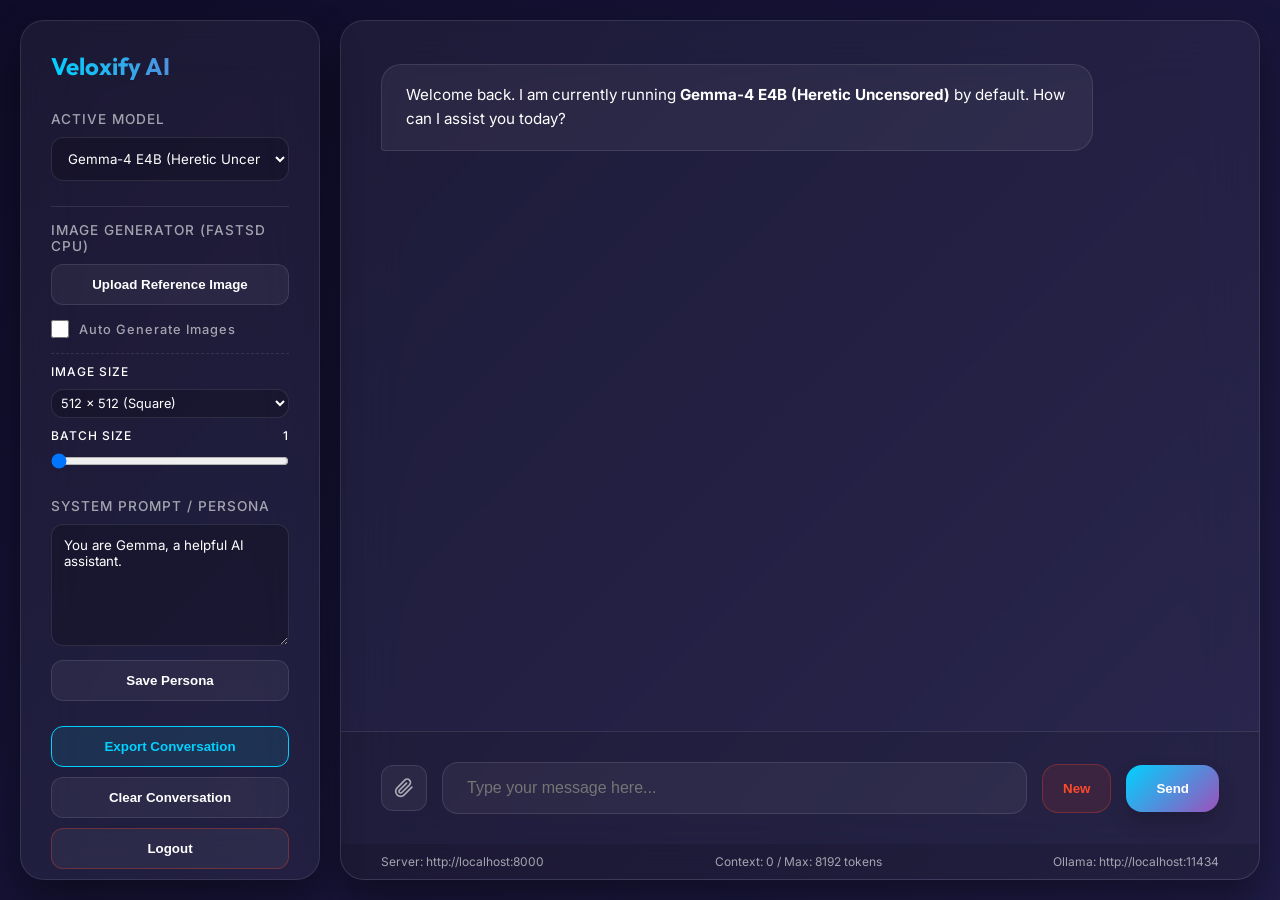
==== index.html @ 7e865e37 "feat(ui): set Gemma-4 Heretic as default model" ====
<!DOCTYPE html>
<html lang="en">

<head>
    <meta charset="UTF-8">
    <meta name="viewport" content="width=device-width, initial-scale=1.0">
    <title>Veloxify Local AI | Uncensored</title>
    <link rel="stylesheet" href="css/base.css">
    <link rel="stylesheet" href="css/components.css">
    <link rel="stylesheet" href="css/buttons.css">
    <link rel="stylesheet" href="css/utility.css">
    <link rel="stylesheet" href="css/mobile.css">
</head>

<body>

    <div class="app-wrapper">
        <!-- Sidebar Settings -->
        <aside class="sidebar">
            <h2>Veloxify AI</h2>

            <div class="setting-group">
                <label for="model-select">Active Model</label>
                <select id="model-select">
                    <option value="gemma-3-12b-it:latest">Gemma-3 12B (Heretic)</option>
                    <option value="google-gemma-4-e4b-it:latest">Gemma-4 E4B (Latest 2026)</option>
                    <option value="gemma-4-e4b-it-heretic:latest" selected>Gemma-4 E4B (Heretic Uncensored)</option>
                </select>
            </div>

            <div class="setting-group" style="padding-top: 15px; border-top: 1px solid var(--glass-border);">
                <label>Image Generator (FastSD CPU)</label>
                <div id="image-preview-container" style="display: none; margin-bottom: 10px; position: relative;">
                    <img id="image-preview" src=""
                        style="width: 100%; border-radius: 12px; border: 1px solid var(--accent-primary);">
                    <button id="remove-image-btn"
                        style="position: absolute; top: 5px; right: 5px; background: rgba(0,0,0,0.5); color: white; border: none; border-radius: 50%; width: 24px; height: 24px; cursor: pointer;">×</button>
                    <button id="upscale-ref-btn"
                        style="position: absolute; top: 5px; right: 35px; background: rgba(0,0,0,0.5); color: white; border: none; border-radius: 12px; padding: 2px 8px; cursor: pointer; font-size: 0.75rem;">✨
                        Upscale</button>
                </div>
                <input type="file" id="image-upload" accept="image/*" style="display: none;">
                <button id="upload-btn" class="secondary-btn" style="width: 100%;">Upload Reference Image</button>
                <div class="checkbox-group" style="margin-top: 15px; display: flex; align-items: center; gap: 10px;">
                    <input type="checkbox" id="auto-image-checkbox" style="width: 18px; height: 18px; cursor: pointer;">
                    <label for="auto-image-checkbox"
                        style="margin-bottom: 0; text-transform: none; font-size: 0.8rem; cursor: pointer;">Auto
                        Generate Images</label>
                </div>

                <div class="image-params"
                    style="margin-top: 15px; padding-top: 10px; border-top: 1px dashed var(--glass-border);">
                    <div class="setting-item" style="margin-bottom: 10px;">
                        <label for="image-size-select" style="font-size: 0.75rem; color: var(--text-secondary);">Image
                            Size</label>
                        <select id="image-size-select" style="width: 100%; font-size: 0.8rem; padding: 5px;">
                            <option value="512x512">512 x 512 (Square)</option>
                            <option value="768x512">768 x 512 (Landscape)</option>
                            <option value="512x768">512 x 768 (Portrait)</option>
                            <option value="256x256">256 x 256 (Square)</option>
                        </select>
                    </div>
                    <div class="setting-item">
                        <label for="batch-size-slider"
                            style="font-size: 0.75rem; color: var(--text-secondary); display: flex; justify-content: space-between;">
                            Batch Size <span id="batch-size-value">1</span>
                        </label>
                        <input type="range" id="batch-size-slider" min="1" max="50" value="1" step="1"
                            style="width: 100%;">
                    </div>
                </div>
            </div>

            <div class="setting-group">
                <label for="system-prompt">System Prompt / Persona</label>
                <textarea id="system-prompt" rows="6" placeholder="Define how the AI should behave...">You are Gemma, a helpful AI assistant.</textarea>
                <button id="save-persona-btn" class="secondary-btn" style="margin-top: 10px; width: 100%;">Save
                    Persona</button>
            </div>

            <div class="setting-group" style="margin-top: auto;">
                <button id="export-btn" class="accent-btn" style="width: 100%; margin-bottom: 10px;">Export
                    Conversation</button>
                <button id="clear-btn" class="secondary-btn" style="width: 100%; margin-bottom: 10px;">Clear Conversation</button>
                <button id="logout-btn" class="secondary-btn" style="width: 100%; border-color: rgba(255, 75, 43, 0.3);">Logout</button>
            </div>
        </aside>

        <!-- Main Chat Area -->
        <main class="chat-container">
            <div id="progress-container" class="progress-hidden">
                <div id="progress-bar"></div>
            </div>
            <div id="chat-window">
                <div class="message ai-message">
                    Welcome back. I am currently running <strong>Gemma-4 E4B (Heretic Uncensored)</strong> by default.
                    How can I assist you today?
                </div>
            </div>

            <div class="chat-input-area">
                <input type="file" id="chat-attachment" accept="image/*,text/*,.pdf,.md" style="display: none;">
                <button id="attach-btn" class="attach-btn" title="Attach file (Images, PDF, Text, MD)">
                    <svg width="20" height="20" viewBox="0 0 24 24" fill="none" stroke="currentColor" stroke-width="2" stroke-linecap="round" stroke-linejoin="round"><path d="M21.44 11.05l-9.19 9.19a6 6 0 0 1-8.49-8.49l9.19-9.19a4 4 0 0 1 5.66 5.66l-9.2 9.19a2 2 0 0 1-2.83-2.83l8.49-8.48"></path></svg>
                </button>
                <div id="attachment-preview" class="attachment-preview-hidden"></div>
                <input type="text" id="user-input" placeholder="Type your message here..." autocomplete="off">
                <button id="stop-btn">New</button>
                <button id="send-btn">Send</button>
            </div>

            <div class="status-bar">
                <span id="status-server">Server: http://localhost:8000</span>
                <span id="status-context">Context: <span id="current-context">0</span> / Max: <span id="max-context">0</span> tokens</span>
                <span id="status-ollama">Ollama: http://localhost:11434</span>
            </div>
        </main>
    </div>

    <!-- Refactored JS -->
    <script type="module" src="js/main.js"></script>
</body>

</html>
---- css/base.css ----
@import url('https://fonts.googleapis.com/css2?family=Inter:wght@300;400;500;600;700&family=Outfit:wght@400;600;700&display=swap');

:root {
    --bg-dark: #0f0c29;
    --bg-mid: #302b63;
    --bg-light: #24243e;
    --accent-primary: #00d2ff;
    --accent-secondary: #9d50bb;
    --accent-tertiary: #6e48aa;
    --text-main: #ffffff;
    --text-muted: rgba(255, 255, 255, 0.6);
    --glass-bg: rgba(255, 255, 255, 0.05);
    --glass-border: rgba(255, 255, 255, 0.1);
    --glass-hover: rgba(255, 255, 255, 0.12);
    --shadow-premium: 0 20px 40px rgba(0, 0, 0, 0.4);
    --transition: all 0.3s cubic-bezier(0.4, 0, 0.2, 1);
}

* {
    box-sizing: border-box;
    margin: 0;
    padding: 0;
}

body {
    font-family: 'Inter', sans-serif;
    background: linear-gradient(135deg, var(--bg-dark), var(--bg-mid), var(--bg-light));
    background-size: 400% 400%;
    animation: gradientBG 15s ease infinite;
    color: var(--text-main);
    height: 100vh;
    display: flex;
    overflow: hidden;
}

@keyframes gradientBG {
    0% { background-position: 0% 50%; }
    50% { background-position: 100% 50%; }
    100% { background-position: 0% 50%; }
}

.app-wrapper {
    display: flex;
    width: 100%;
    height: 100%;
    padding: 20px;
    gap: 20px;
}
---- css/components.css ----
/* Sidebar Components */
.sidebar {
    width: 300px;
    background: var(--glass-bg);
    backdrop-filter: blur(30px);
    border: 1px solid var(--glass-border);
    border-radius: 24px;
    display: flex;
    flex-direction: column;
    padding: 30px;
    box-shadow: var(--shadow-premium);
    transition: var(--transition);
    z-index: 100;
}

.sidebar h2 {
    font-family: 'Outfit', sans-serif;
    font-size: 1.5rem;
    margin-bottom: 30px;
    background: linear-gradient(to right, var(--accent-primary), var(--accent-secondary));
    -webkit-background-clip: text;
    background-clip: text;
    -webkit-text-fill-color: transparent;
}

.setting-group { margin-bottom: 25px; }

.setting-group label {
    display: block;
    font-size: 0.85rem;
    font-weight: 500;
    margin-bottom: 10px;
    color: var(--text-muted);
    text-transform: uppercase;
    letter-spacing: 1px;
}

select, textarea {
    width: 100%;
    background: rgba(0, 0, 0, 0.2);
    border: 1px solid var(--glass-border);
    border-radius: 12px;
    padding: 12px;
    color: white;
    font-family: inherit;
    outline: none;
    transition: var(--transition);
}

select:focus, textarea:focus {
    border-color: var(--accent-primary);
    box-shadow: 0 0 15px rgba(0, 210, 255, 0.2);
}

/* Chat Main Area */
.chat-container {
    flex: 1;
    background: var(--glass-bg);
    backdrop-filter: blur(30px);
    border: 1px solid var(--glass-border);
    border-radius: 24px;
    display: flex;
    flex-direction: column;
    overflow: hidden;
    box-shadow: var(--shadow-premium);
}

#chat-window {
    flex: 1;
    overflow-y: auto;
    padding: 40px;
    display: flex;
    flex-direction: column;
    gap: 25px;
    scroll-behavior: smooth;
}

.message {
    max-width: 85%;
    padding: 18px 24px;
    border-radius: 20px;
    line-height: 1.6;
    font-size: 0.95rem;
    animation: slideUp 0.4s ease-out;
    position: relative;
}

@keyframes slideUp {
    from { opacity: 0; transform: translateY(20px); }
    to { opacity: 1; transform: translateY(0); }
}

.user-message {
    align-self: flex-end;
    background: linear-gradient(135deg, var(--accent-primary), #0081ff);
    color: #0f0c29;
    font-weight: 500;
    border-bottom-right-radius: 4px;
    box-shadow: 0 10px 20px rgba(0, 210, 255, 0.15);
}

.ai-message {
    align-self: flex-start;
    background: var(--glass-bg);
    border: 1px solid var(--glass-border);
    border-bottom-left-radius: 4px;
}

.message pre {
    background: rgba(0, 0, 0, 0.4);
    padding: 15px;
    border-radius: 12px;
    margin: 10px 0;
    overflow-x: auto;
    border: 1px solid var(--glass-border);
}

.message code {
    font-family: 'Consolas', 'Monaco', monospace;
    font-size: 0.85rem;
    color: var(--accent-primary);
}

.message-text + .message-attachment {
    margin-top: 12px;
}

.message-attachment {
    width: fit-content;
    max-width: 100%;
}

.message-attachment-image img {
    display: block;
    max-width: min(320px, 100%);
    max-height: 280px;
    border-radius: 14px;
    border: 1px solid rgba(255, 255, 255, 0.2);
    object-fit: cover;
    cursor: zoom-in;
}

.message-attachment-file {
    padding: 10px 14px;
    border-radius: 12px;
    background: rgba(255, 255, 255, 0.12);
    border: 1px solid rgba(255, 255, 255, 0.18);
    font-size: 0.85rem;
}

.chat-input-area {
    padding: 30px 40px;
    background: rgba(0, 0, 0, 0.1);
    display: flex;
    gap: 15px;
    align-items: center;
    border-top: 1px solid var(--glass-border);
    position: relative;
}

.attach-btn {
    background: rgba(255, 255, 255, 0.05);
    border: 1px solid var(--glass-border);
    border-radius: 12px;
    padding: 12px;
    color: var(--text-muted);
    cursor: pointer;
    display: flex;
    align-items: center;
    justify-content: center;
    transition: var(--transition);
}

.attach-btn:hover {
    background: rgba(255, 255, 255, 0.1);
    color: var(--accent-primary);
    border-color: var(--accent-primary);
}

#attachment-preview {
    position: absolute;
    bottom: 100%;
    left: 40px;
    padding: 10px;
    background: var(--glass-bg);
    backdrop-filter: blur(10px);
    border: 1px solid var(--glass-border);
    border-bottom: none;
    border-radius: 12px 12px 0 0;
    display: flex;
    align-items: center;
    gap: 10px;
    transition: var(--transition);
}

.attachment-preview-hidden {
    opacity: 0;
    pointer-events: none;
    transform: translateY(10px);
}

#attachment-preview img {
    height: 40px;
    border-radius: 4px;
}

.file-chip {
    background: rgba(255,255,255,0.1);
    padding: 4px 10px;
    border-radius: 8px;
    font-size: 0.8rem;
    display: flex;
    align-items: center;
    gap: 5px;
}

.file-chip .remove {
    cursor: pointer;
    color: #ff4b2b;
}

input[type="text"] {
    flex: 1;
    background: rgba(255, 255, 255, 0.05);
    border: 1px solid var(--glass-border);
    border-radius: 16px;
    padding: 16px 24px;
    color: white;
    font-size: 1rem;
    outline: none;
    transition: var(--transition);
}

input[type="text"]:focus {
    background: rgba(255, 255, 255, 0.08);
    border-color: var(--accent-primary);
}

/* Image Generation Components */
.image-grid {
    display: grid;
    grid-template-columns: repeat(auto-fill, minmax(200px, 1fr));
    gap: 15px;
    margin-top: 15px;
    width: 100%;
}

.image-container {
    position: relative;
    border-radius: 12px;
    overflow: hidden;
    transition: transform 0.3s cubic-bezier(0.4, 0, 0.2, 1);
    box-shadow: 0 4px 15px rgba(0, 0, 0, 0.3);
    aspect-ratio: 1 / 1;
}

.image-container:hover {
    transform: scale(1.02);
    box-shadow: 0 8px 25px rgba(0, 0, 0, 0.4);
}

.image-container img {
    width: 100%;
    height: 100%;
    object-fit: cover;
    display: block;
    cursor: zoom-in;
}

.upscale-btn {
    position: absolute;
    bottom: 12px;
    right: 12px;
    background: rgba(255, 255, 255, 0.15);
    backdrop-filter: blur(12px) saturate(180%);
    -webkit-backdrop-filter: blur(12px) saturate(180%);
    border: 1px solid rgba(255, 255, 255, 0.2);
    border-radius: 8px;
    color: white;
    padding: 6px 12px;
    font-size: 11px;
    font-weight: 600;
    cursor: pointer;
    display: flex;
    align-items: center;
    gap: 6px;
    transition: all 0.2s ease;
    text-shadow: 0 1px 4px rgba(0,0,0,0.5);
    z-index: 5;
}

.upscale-btn:hover {
    background: var(--accent-primary);
    border-color: var(--accent-primary);
    transform: translateY(-2px);
    box-shadow: 0 5px 15px rgba(0, 210, 255, 0.4);
}

.upscale-btn:active {
    transform: translateY(0);
}

.upscale-btn:disabled {
    opacity: 0.7;
    cursor: not-allowed;
    background: rgba(100, 100, 100, 0.5);
}

.image-msg {
    max-width: 95% !important;
    background: rgba(255, 255, 255, 0.03) !important;
    border: 1px solid var(--glass-border) !important;
}
---- css/buttons.css ----
/* Buttons and Interactive Elements */
#send-btn {
    background: linear-gradient(135deg, var(--accent-primary), var(--accent-secondary));
    border: none;
    padding: 16px 30px;
    border-radius: 16px;
    color: white;
    font-weight: 700;
    cursor: pointer;
    transition: var(--transition);
    box-shadow: 0 10px 20px rgba(0, 0, 0, 0.2);
}

#send-btn:hover {
    transform: translateY(-2px);
    box-shadow: 0 15px 30px rgba(0, 210, 255, 0.3);
}

#stop-btn {
    background: rgba(255, 75, 43, 0.1);
    border: 1px solid rgba(255, 75, 43, 0.3);
    padding: 16px 20px;
    border-radius: 16px;
    color: #ff4b2b;
    font-weight: 600;
    cursor: pointer;
    transition: var(--transition);
}

#stop-btn:not(:disabled):hover {
    background: rgba(255, 75, 43, 0.2);
    border-color: #ff4b2b;
    box-shadow: 0 0 20px rgba(255, 75, 43, 0.2);
    transform: translateY(-2px);
}

.secondary-btn {
    padding: 12px;
    border-radius: 12px;
    border: 1px solid var(--glass-border);
    background: rgba(255, 255, 255, 0.05);
    color: white;
    cursor: pointer;
    font-weight: 600;
    transition: var(--transition);
}

.secondary-btn:hover {
    background: var(--glass-hover);
    border-color: var(--accent-primary);
    box-shadow: 0 5px 15px rgba(0, 210, 255, 0.1);
}

.accent-btn {
    padding: 12px;
    border-radius: 12px;
    border: 1px solid var(--accent-primary);
    background: rgba(0, 210, 255, 0.1);
    color: var(--accent-primary);
    cursor: pointer;
    font-weight: 600;
    transition: var(--transition);
}

.accent-btn:hover {
    background: var(--accent-primary);
    color: var(--bg-dark);
    box-shadow: 0 5px 15px rgba(0, 210, 255, 0.3);
}

button:disabled {
    opacity: 0.5;
    cursor: not-allowed;
    filter: grayscale(0.5);
    background: rgba(255, 255, 255, 0.05);
    border-color: var(--glass-border);
    color: var(--text-muted);
    transform: none !important;
    box-shadow: none !important;
}
---- css/utility.css ----
/* Utility Components: Scrollbar, Progress, Status, Form elements */
.status-bar {
    font-size: 0.75rem;
    color: var(--text-muted);
    padding: 10px 40px;
    display: flex;
    justify-content: space-between;
    background: rgba(0, 0, 0, 0.2);
}

/* Custom Scrollbar */
::-webkit-scrollbar { width: 8px; }
::-webkit-scrollbar-track { background: transparent; }
::-webkit-scrollbar-thumb { 
    background: var(--glass-border); 
    border-radius: 10px; 
    border: 2px solid transparent;
    background-clip: content-box;
}
::-webkit-scrollbar-thumb:hover { background-color: var(--accent-primary); }

/* Progress Bar */
#progress-container {
    width: 100%;
    height: 3px;
    background: rgba(255, 255, 255, 0.05);
    position: relative;
    overflow: hidden;
    transition: opacity 0.3s ease;
    z-index: 10;
}

#progress-bar {
    width: 30%;
    height: 100%;
    background: linear-gradient(to right, var(--accent-primary), var(--accent-secondary));
    position: absolute;
    left: -30%;
    animation: indeterminateProgress 1.5s infinite linear;
    box-shadow: 0 0 10px var(--accent-primary);
}

.progress-hidden {
    opacity: 0;
    pointer-events: none;
}

@keyframes indeterminateProgress {
    0% { left: -30%; width: 30%; }
    50% { width: 50%; }
    100% { left: 100%; width: 30%; }
}

#auto-image-checkbox {
    accent-color: var(--accent-primary);
}
---- css/mobile.css ----
/* Mobile Responsive Design */

/* Mobile Toggle Button (Hidden on Desktop) */
#mobile-toggle {
    display: none;
    position: fixed;
    top: 15px;
    left: 15px;
    width: 45px;
    height: 45px;
    background: var(--glass-bg);
    backdrop-filter: blur(20px);
    border: 1px solid var(--glass-border);
    border-radius: 12px;
    color: var(--accent-primary);
    font-size: 1.5rem;
    align-items: center;
    justify-content: center;
    cursor: pointer;
    z-index: 1000;
    box-shadow: 0 5px 15px rgba(0,0,0,0.3);
    transition: var(--transition);
}

#mobile-toggle:hover {
    background: var(--glass-hover);
    transform: scale(1.05);
}

/* Sidebar Backdrop (for mobile) */
#sidebar-backdrop {
    display: none;
    position: fixed;
    inset: 0;
    background: rgba(0,0,0,0.5);
    backdrop-filter: blur(4px);
    z-index: 90;
    opacity: 0;
    transition: opacity 0.3s ease;
    pointer-events: none;
}

#sidebar-backdrop.active {
    display: block;
    opacity: 1;
    pointer-events: auto;
}

@media screen and (max-width: 768px) {
    #mobile-toggle {
        display: flex;
    }

    .app-wrapper {
        padding: 10px;
        flex-direction: column;
        gap: 10px;
    }

    .sidebar {
        position: fixed;
        left: -100%;
        top: 0;
        bottom: 0;
        width: 320px;
        max-width: 85%;
        height: 100vh;
        border-radius: 0 24px 24px 0;
        z-index: 100;
        background: rgba(15, 12, 41, 0.95);
        backdrop-filter: blur(50px);
        visibility: hidden;
        transition: left 0.3s ease, visibility 0.3s ease;
    }

    .sidebar.active {
        left: 0;
        visibility: visible;
        box-shadow: 10px 0 50px rgba(0,0,0,0.5);
    }

    .chat-container {
        border-radius: 20px;
        margin-top: 75px; /* Space for the toggle button */
    }

    #chat-window {
        padding: 20px;
        gap: 15px;
    }

    .message {
        max-width: 92%;
        padding: 14px 18px;
        font-size: 0.9rem;
    }

    .chat-input-area {
        padding: 15px;
        gap: 10px;
        flex-wrap: wrap;
    }

    input[type="text"] {
        padding: 12px 18px;
        font-size: 0.9rem;
        flex-basis: 100%; /* Force input to top on small phones if needed, or keep it */
    }

    #send-btn, #stop-btn {
        flex: 1;
        padding: 12px;
        font-size: 0.9rem;
    }

    .status-bar {
        padding: 15px 10px 25px 10px; /* Extra bottom padding for mobile browser UI */
        flex-direction: column;
        gap: 0;
        align-items: center;
        font-size: 0.9rem;
        background: rgba(0, 0, 0, 0.4); /* Darker background for better contrast */
        border-top: 1px solid var(--glass-border);
    }

    #status-server,
    #status-ollama {
        display: none !important; /* Hide URLs on mobile */
    }

    #status-context {
        display: block !important;
        font-weight: 600;
        font-size: 1.1rem; /* Prominent context window size */
        letter-spacing: 0.5px;
    }
}

@media screen and (max-width: 480px) {
    .sidebar {
        width: 100%;
        border-radius: 0;
    }
}
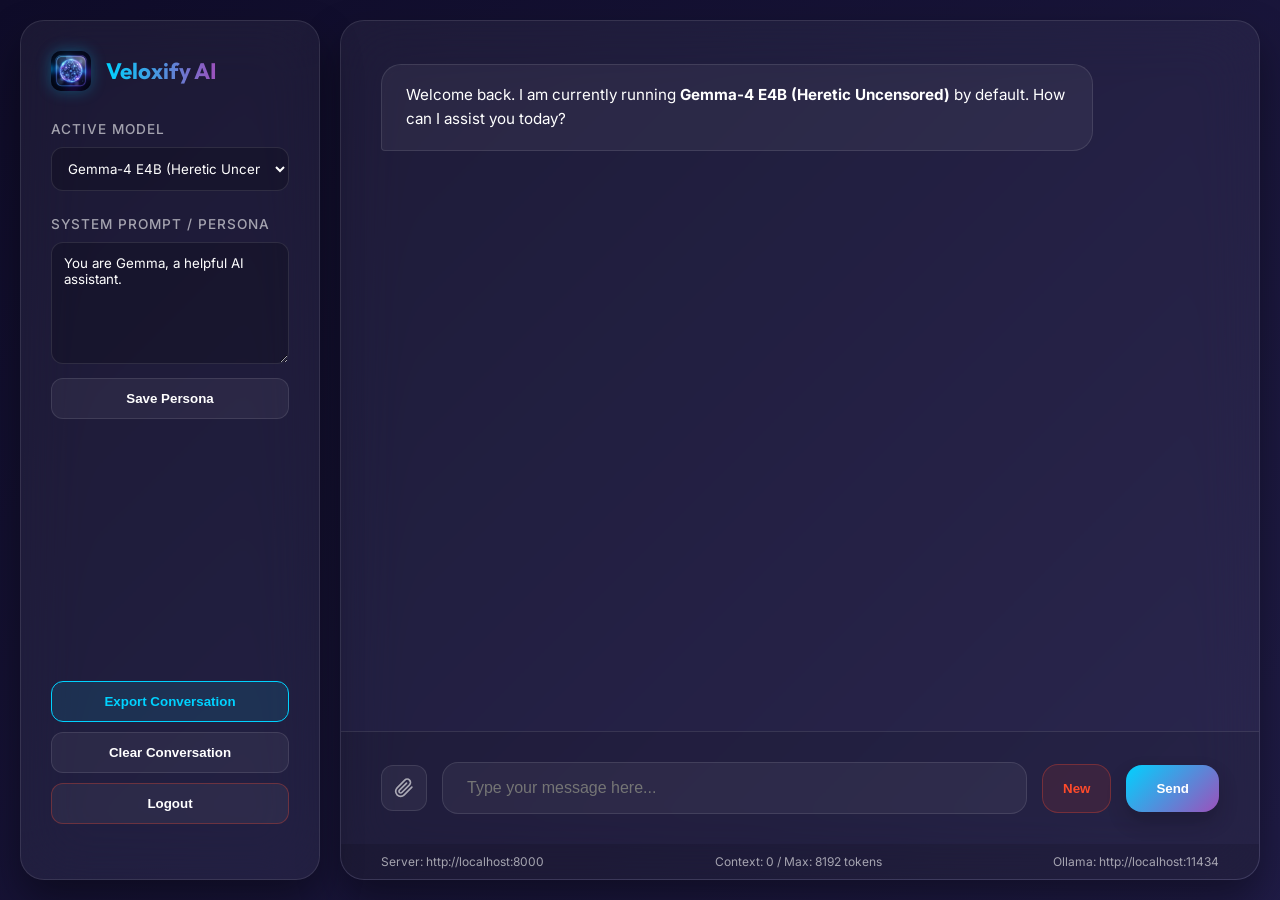
==== commit fadc1ad4: "Cleanup: Simplified project to Heretic Gemma-4 only, removed FastSD CPU, updated branding icons and " ====
--- a/index.html
+++ b/index.html
@@ -10,6 +10,7 @@
     <link rel="stylesheet" href="css/buttons.css">
     <link rel="stylesheet" href="css/utility.css">
     <link rel="stylesheet" href="css/mobile.css">
+    <link rel="icon" type="image/png" href="local_ai_icon.png">
 </head>
 
 <body>
@@ -17,59 +18,19 @@
     <div class="app-wrapper">
         <!-- Sidebar Settings -->
         <aside class="sidebar">
-            <h2>Veloxify AI</h2>
+            <div class="sidebar-header">
+                <img src="local_ai_icon.png" alt="Logo" class="app-logo">
+                <h2>Veloxify AI</h2>
+            </div>
 
             <div class="setting-group">
                 <label for="model-select">Active Model</label>
                 <select id="model-select">
-                    <option value="gemma-3-12b-it:latest">Gemma-3 12B (Heretic)</option>
-                    <option value="google-gemma-4-e4b-it:latest">Gemma-4 E4B (Latest 2026)</option>
                     <option value="gemma-4-e4b-it-heretic:latest" selected>Gemma-4 E4B (Heretic Uncensored)</option>
                 </select>
             </div>
 
-            <div class="setting-group" style="padding-top: 15px; border-top: 1px solid var(--glass-border);">
-                <label>Image Generator (FastSD CPU)</label>
-                <div id="image-preview-container" style="display: none; margin-bottom: 10px; position: relative;">
-                    <img id="image-preview" src=""
-                        style="width: 100%; border-radius: 12px; border: 1px solid var(--accent-primary);">
-                    <button id="remove-image-btn"
-                        style="position: absolute; top: 5px; right: 5px; background: rgba(0,0,0,0.5); color: white; border: none; border-radius: 50%; width: 24px; height: 24px; cursor: pointer;">×</button>
-                    <button id="upscale-ref-btn"
-                        style="position: absolute; top: 5px; right: 35px; background: rgba(0,0,0,0.5); color: white; border: none; border-radius: 12px; padding: 2px 8px; cursor: pointer; font-size: 0.75rem;">✨
-                        Upscale</button>
-                </div>
-                <input type="file" id="image-upload" accept="image/*" style="display: none;">
-                <button id="upload-btn" class="secondary-btn" style="width: 100%;">Upload Reference Image</button>
-                <div class="checkbox-group" style="margin-top: 15px; display: flex; align-items: center; gap: 10px;">
-                    <input type="checkbox" id="auto-image-checkbox" style="width: 18px; height: 18px; cursor: pointer;">
-                    <label for="auto-image-checkbox"
-                        style="margin-bottom: 0; text-transform: none; font-size: 0.8rem; cursor: pointer;">Auto
-                        Generate Images</label>
-                </div>
 
-                <div class="image-params"
-                    style="margin-top: 15px; padding-top: 10px; border-top: 1px dashed var(--glass-border);">
-                    <div class="setting-item" style="margin-bottom: 10px;">
-                        <label for="image-size-select" style="font-size: 0.75rem; color: var(--text-secondary);">Image
-                            Size</label>
-                        <select id="image-size-select" style="width: 100%; font-size: 0.8rem; padding: 5px;">
-                            <option value="512x512">512 x 512 (Square)</option>
-                            <option value="768x512">768 x 512 (Landscape)</option>
-                            <option value="512x768">512 x 768 (Portrait)</option>
-                            <option value="256x256">256 x 256 (Square)</option>
-                        </select>
-                    </div>
-                    <div class="setting-item">
-                        <label for="batch-size-slider"
-                            style="font-size: 0.75rem; color: var(--text-secondary); display: flex; justify-content: space-between;">
-                            Batch Size <span id="batch-size-value">1</span>
-                        </label>
-                        <input type="range" id="batch-size-slider" min="1" max="50" value="1" step="1"
-                            style="width: 100%;">
-                    </div>
-                </div>
-            </div>
 
             <div class="setting-group">
                 <label for="system-prompt">System Prompt / Persona</label>
--- a/css/components.css
+++ b/css/components.css
@@ -13,14 +13,44 @@
     z-index: 100;
 }
 
+.sidebar-header {
+    display: flex;
+    align-items: center;
+    gap: 15px;
+    margin-bottom: 30px;
+}
+
+.app-logo {
+    width: 40px;
+    height: 40px;
+    border-radius: 10px;
+    box-shadow: 0 0 15px rgba(0, 210, 255, 0.3);
+}
+
 .sidebar h2 {
     font-family: 'Outfit', sans-serif;
-    font-size: 1.5rem;
-    margin-bottom: 30px;
+    font-size: 1.4rem;
+    margin-bottom: 0;
     background: linear-gradient(to right, var(--accent-primary), var(--accent-secondary));
     -webkit-background-clip: text;
     background-clip: text;
     -webkit-text-fill-color: transparent;
+}
+
+.login-logo {
+    width: 100px;
+    height: 100px;
+    margin: 0 auto 20px;
+    display: block;
+    border-radius: 20px;
+    box-shadow: 0 0 30px rgba(0, 210, 255, 0.4);
+    animation: pulse 2s infinite ease-in-out;
+}
+
+@keyframes pulse {
+    0% { transform: scale(1); box-shadow: 0 0 30px rgba(0, 210, 255, 0.4); }
+    50% { transform: scale(1.05); box-shadow: 0 0 50px rgba(0, 210, 255, 0.6); }
+    100% { transform: scale(1); box-shadow: 0 0 30px rgba(0, 210, 255, 0.4); }
 }
 
 .setting-group { margin-bottom: 25px; }
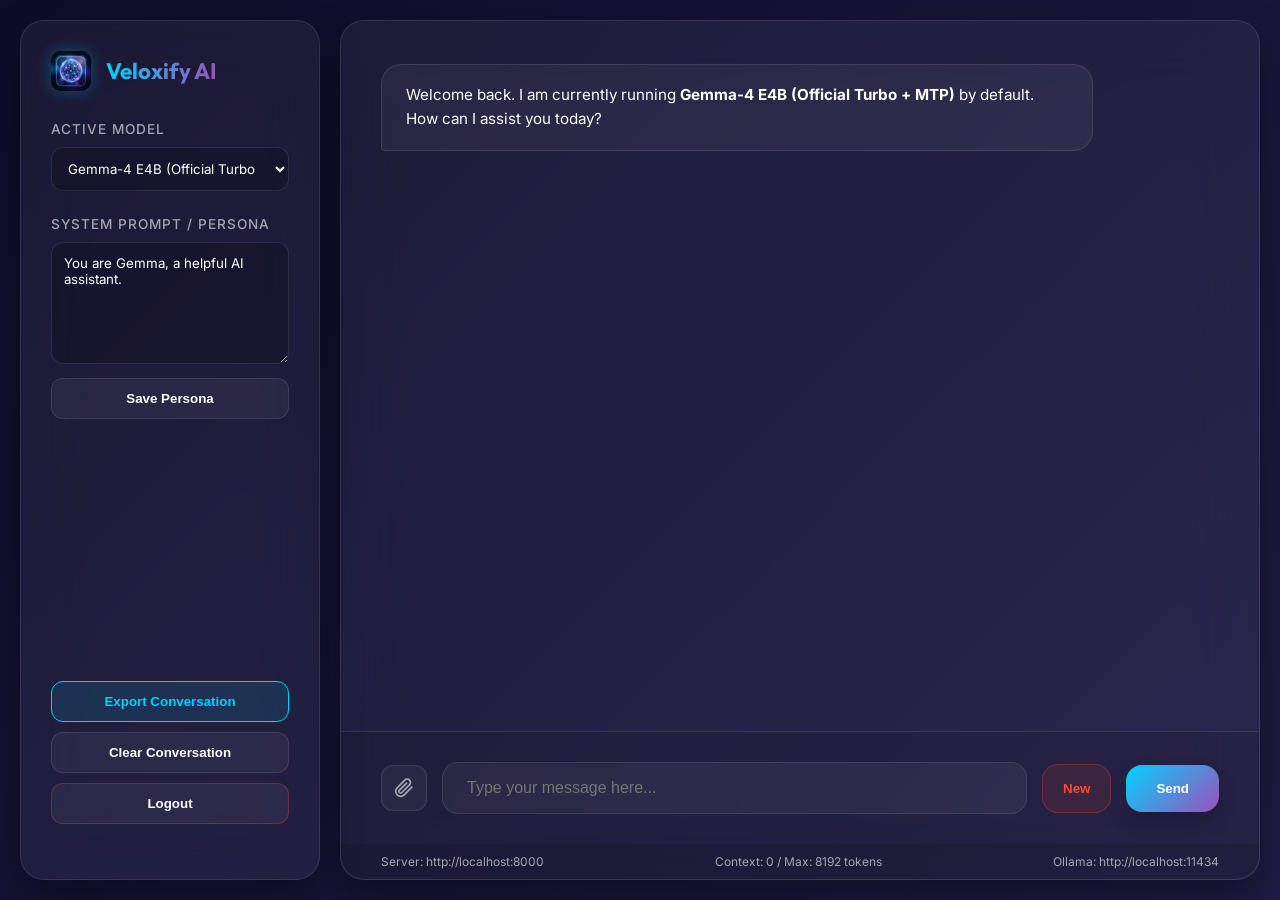
==== commit df7e2bc5: "Fix multi-turn vision dialogue KV cache reuse and Flash Attention stability" ====
--- a/index.html
+++ b/index.html
@@ -26,7 +26,9 @@
             <div class="setting-group">
                 <label for="model-select">Active Model</label>
                 <select id="model-select">
-                    <option value="gemma-4-e4b-it-heretic:latest" selected>Gemma-4 E4B (Heretic Uncensored)</option>
+                    <option value="gemma-4-e4b-it:latest" selected>Gemma-4 E4B (Official Turbo + Vision)</option>
+                    <option value="llama-3.2-3b-instruct-uncensored:latest">Llama-3.2 3B (Fast Uncensored Direct)</option>
+                    <option value="deepseek-r1-distill-qwen-7b-uncensored:latest">DeepSeek-R1 7B (Deep Uncensored Thinking)</option>
                 </select>
             </div>
 
@@ -54,7 +56,7 @@
             </div>
             <div id="chat-window">
                 <div class="message ai-message">
-                    Welcome back. I am currently running <strong>Gemma-4 E4B (Heretic Uncensored)</strong> by default.
+                    Welcome back. I am currently running <strong>Gemma-4 E4B (Official Turbo + MTP)</strong> by default.
                     How can I assist you today?
                 </div>
             </div>
--- a/css/components.css
+++ b/css/components.css
@@ -341,3 +341,33 @@
     background: rgba(255, 255, 255, 0.03) !important;
     border: 1px solid var(--glass-border) !important;
 }
+
+/* TPS Generation Speed Badge */
+.tps-badge {
+    display: inline-block;
+    margin-top: 10px;
+    padding: 4px 12px;
+    border-radius: 20px;
+    background: rgba(0, 210, 255, 0.08);
+    border: 1px solid rgba(0, 210, 255, 0.2);
+    color: var(--accent-primary);
+    font-size: 0.75rem;
+    font-weight: 500;
+    letter-spacing: 0.5px;
+    backdrop-filter: blur(6px);
+}
+
+/* Live TPS indicator during generation */
+.tps-live {
+    margin-top: 8px;
+    padding: 3px 10px;
+    font-size: 0.72rem;
+    color: var(--text-muted);
+    letter-spacing: 0.4px;
+    animation: tpsPulse 1.5s ease-in-out infinite;
+}
+
+@keyframes tpsPulse {
+    0%, 100% { opacity: 0.5; }
+    50% { opacity: 1; }
+}
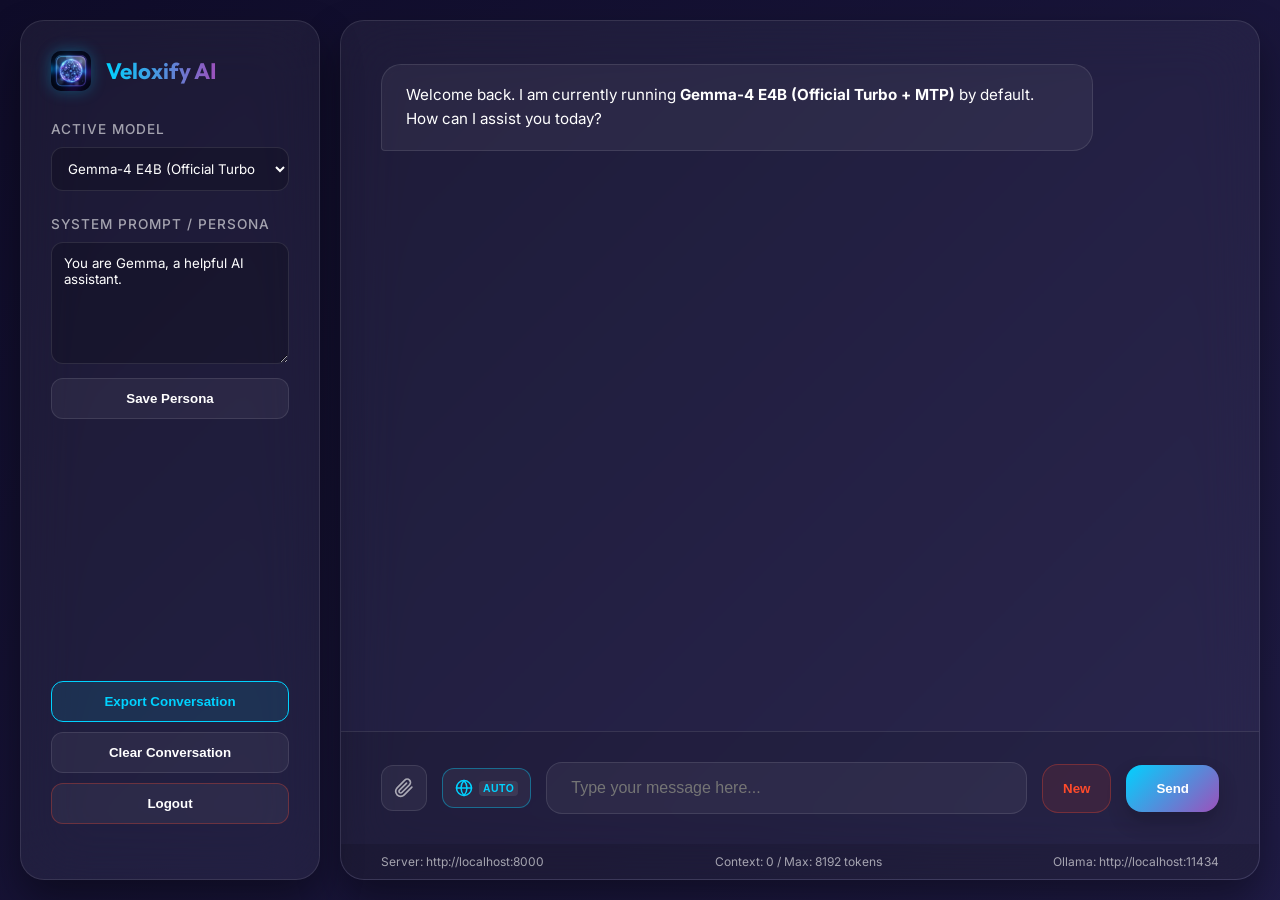
==== commit a924d4dc: "feat: add hybrid web search with DuckDuckGo, real-time weather, and security hardening" ====
--- a/index.html
+++ b/index.html
@@ -7,6 +7,7 @@
     <title>Veloxify Local AI | Uncensored</title>
     <link rel="stylesheet" href="css/base.css">
     <link rel="stylesheet" href="css/components.css">
+    <link rel="stylesheet" href="css/markdown.css">
     <link rel="stylesheet" href="css/buttons.css">
     <link rel="stylesheet" href="css/utility.css">
     <link rel="stylesheet" href="css/mobile.css">
@@ -66,6 +67,14 @@
                 <button id="attach-btn" class="attach-btn" title="Attach file (Images, PDF, Text, MD)">
                     <svg width="20" height="20" viewBox="0 0 24 24" fill="none" stroke="currentColor" stroke-width="2" stroke-linecap="round" stroke-linejoin="round"><path d="M21.44 11.05l-9.19 9.19a6 6 0 0 1-8.49-8.49l9.19-9.19a4 4 0 0 1 5.66 5.66l-9.2 9.19a2 2 0 0 1-2.83-2.83l8.49-8.48"></path></svg>
                 </button>
+                <button id="web-search-btn" class="web-search-btn web-search-auto" title="Web Search: Auto (Click to switch: Auto -> ON -> OFF)">
+                    <svg width="18" height="18" viewBox="0 0 24 24" fill="none" stroke="currentColor" stroke-width="2" stroke-linecap="round" stroke-linejoin="round">
+                        <circle cx="12" cy="12" r="10"></circle>
+                        <line x1="2" y1="12" x2="22" y2="12"></line>
+                        <path d="M12 2a15.3 15.3 0 0 1 4 10 15.3 15.3 0 0 1-4 10 15.3 15.3 0 0 1-4-10 15.3 15.3 0 0 1 4-10z"></path>
+                    </svg>
+                    <span id="web-search-badge" class="web-search-badge">AUTO</span>
+                </button>
                 <div id="attachment-preview" class="attachment-preview-hidden"></div>
                 <input type="text" id="user-input" placeholder="Type your message here..." autocomplete="off">
                 <button id="stop-btn">New</button>
--- a/css/components.css
+++ b/css/components.css
@@ -371,3 +371,95 @@
     0%, 100% { opacity: 0.5; }
     50% { opacity: 1; }
 }
+
+/* Web Search Button & Badges */
+.web-search-btn {
+    background: rgba(255, 255, 255, 0.05);
+    border: 1px solid var(--glass-border);
+    border-radius: 12px;
+    padding: 10px 12px;
+    color: var(--text-muted);
+    cursor: pointer;
+    display: flex;
+    align-items: center;
+    gap: 6px;
+    justify-content: center;
+    transition: var(--transition);
+    user-select: none;
+}
+
+.web-search-btn:hover {
+    background: rgba(255, 255, 255, 0.1);
+    color: var(--accent-primary);
+    border-color: var(--accent-primary);
+}
+
+.web-search-btn.web-search-auto {
+    color: var(--accent-primary);
+    border-color: rgba(0, 210, 255, 0.4);
+}
+
+.web-search-btn.web-search-on {
+    background: rgba(0, 210, 255, 0.15);
+    color: var(--accent-primary);
+    border-color: var(--accent-primary);
+    box-shadow: 0 0 12px rgba(0, 210, 255, 0.25);
+}
+
+.web-search-btn.web-search-off {
+    color: var(--text-muted);
+    opacity: 0.5;
+}
+
+.web-search-badge {
+    font-size: 0.65rem;
+    font-weight: 700;
+    letter-spacing: 0.5px;
+    padding: 2px 4px;
+    border-radius: 4px;
+    background: rgba(255, 255, 255, 0.08);
+}
+
+/* Search Source Badges in AI Message */
+.search-sources-container {
+    margin-top: 10px;
+    padding-top: 8px;
+    border-top: 1px dashed rgba(255, 255, 255, 0.15);
+    font-size: 0.8rem;
+}
+
+.search-sources-title {
+    font-weight: 600;
+    color: var(--text-muted);
+    margin-bottom: 6px;
+    display: flex;
+    align-items: center;
+    gap: 4px;
+}
+
+.search-sources-list {
+    display: flex;
+    flex-wrap: wrap;
+    gap: 6px;
+}
+
+.search-source-chip {
+    display: inline-flex;
+    align-items: center;
+    gap: 4px;
+    padding: 3px 8px;
+    background: rgba(255, 255, 255, 0.06);
+    border: 1px solid var(--glass-border);
+    border-radius: 6px;
+    color: var(--accent-primary);
+    text-decoration: none;
+    font-size: 0.75rem;
+    transition: var(--transition);
+}
+
+.search-source-chip:hover {
+    background: rgba(0, 210, 255, 0.15);
+    border-color: var(--accent-primary);
+    text-decoration: underline;
+}
+
--- a/css/markdown.css
+++ b/css/markdown.css
@@ -0,0 +1,108 @@
+/* Markdown & Table Styles */
+
+.message-text h1,
+.message-text h2,
+.message-text h3,
+.message-text h4,
+.message-text h5,
+.message-text h6 {
+    font-family: 'Outfit', sans-serif;
+    color: var(--text-main);
+    margin: 16px 0 8px 0;
+    font-weight: 600;
+    line-height: 1.3;
+}
+
+.message-text h1 {
+    font-size: 1.35rem;
+    border-bottom: 1px solid var(--glass-border);
+    padding-bottom: 6px;
+}
+
+.message-text h2 {
+    font-size: 1.2rem;
+}
+
+.message-text h3 {
+    font-size: 1.05rem;
+}
+
+.message-text p {
+    margin: 8px 0;
+}
+
+.message-text p:first-child {
+    margin-top: 0;
+}
+
+.message-text p:last-child {
+    margin-bottom: 0;
+}
+
+.message-text ul,
+.message-text ol {
+    margin: 8px 0;
+    padding-left: 22px;
+}
+
+.message-text li {
+    margin: 4px 0;
+}
+
+.message-text code:not(pre code) {
+    background: rgba(0, 0, 0, 0.35);
+    color: var(--accent-primary);
+    padding: 2px 6px;
+    border-radius: 6px;
+    font-family: 'Consolas', 'Monaco', monospace;
+    font-size: 0.88em;
+    border: 1px solid var(--glass-border);
+}
+
+.message-text hr.markdown-divider {
+    border: 0;
+    height: 1px;
+    background: var(--glass-border);
+    margin: 16px 0;
+}
+
+/* Glassmorphic Markdown Table */
+.table-container {
+    overflow-x: auto;
+    margin: 14px 0;
+    border-radius: 12px;
+    border: 1px solid var(--glass-border);
+    background: rgba(0, 0, 0, 0.2);
+    box-shadow: inset 0 0 10px rgba(0, 0, 0, 0.2);
+}
+
+.markdown-table {
+    width: 100%;
+    border-collapse: collapse;
+    text-align: left;
+    font-size: 0.9rem;
+}
+
+.markdown-table th {
+    background: rgba(0, 210, 255, 0.12);
+    color: var(--text-main);
+    padding: 10px 14px;
+    font-weight: 600;
+    border-bottom: 1px solid var(--glass-border);
+    letter-spacing: 0.3px;
+    white-space: nowrap;
+}
+
+.markdown-table td {
+    padding: 9px 14px;
+    border-bottom: 1px solid rgba(255, 255, 255, 0.05);
+    color: rgba(255, 255, 255, 0.88);
+}
+
+.markdown-table tr:last-child td {
+    border-bottom: none;
+}
+
+.markdown-table tr:hover {
+    background: rgba(255, 255, 255, 0.04);
+}
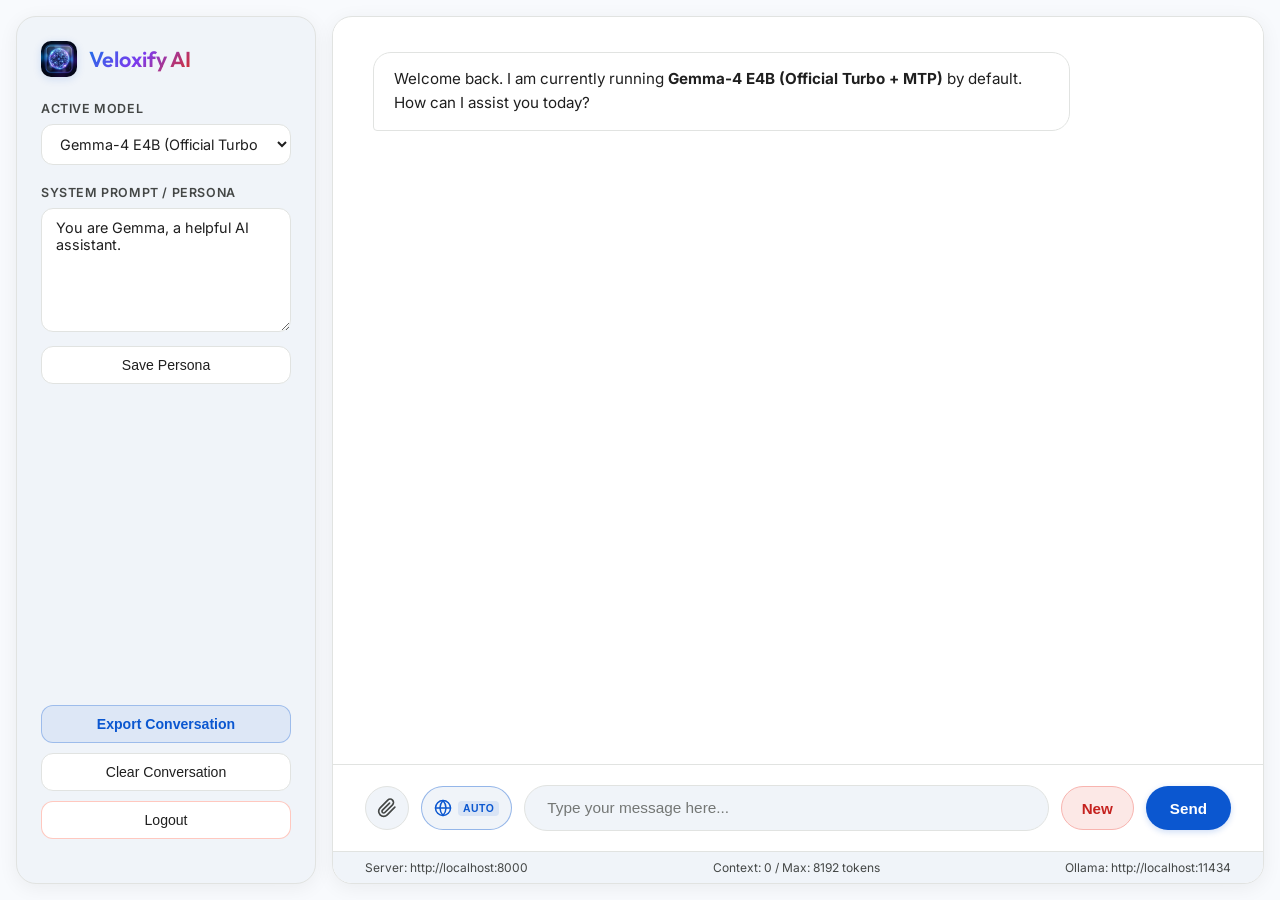
==== commit f3ee1ed9: "feat(ui): redesign color theme to Gemini light mode with modular CSS architecture" ====
--- a/index.html
+++ b/index.html
@@ -7,6 +7,8 @@
     <title>Veloxify Local AI | Uncensored</title>
     <link rel="stylesheet" href="css/base.css">
     <link rel="stylesheet" href="css/components.css">
+    <link rel="stylesheet" href="css/media.css">
+    <link rel="stylesheet" href="css/search.css">
     <link rel="stylesheet" href="css/markdown.css">
     <link rel="stylesheet" href="css/buttons.css">
     <link rel="stylesheet" href="css/utility.css">
--- a/css/base.css
+++ b/css/base.css
@@ -1,19 +1,39 @@
-@import url('https://fonts.googleapis.com/css2?family=Inter:wght@300;400;500;600;700&family=Outfit:wght@400;600;700&display=swap');
+@import url('https://fonts.googleapis.com/css2?family=Google+Sans:wght@400;500;700&family=Inter:wght@300;400;500;600;700&family=Outfit:wght@400;600;700&display=swap');
 
 :root {
-    --bg-dark: #0f0c29;
-    --bg-mid: #302b63;
-    --bg-light: #24243e;
-    --accent-primary: #00d2ff;
-    --accent-secondary: #9d50bb;
-    --accent-tertiary: #6e48aa;
-    --text-main: #ffffff;
-    --text-muted: rgba(255, 255, 255, 0.6);
-    --glass-bg: rgba(255, 255, 255, 0.05);
-    --glass-border: rgba(255, 255, 255, 0.1);
-    --glass-hover: rgba(255, 255, 255, 0.12);
-    --shadow-premium: 0 20px 40px rgba(0, 0, 0, 0.4);
-    --transition: all 0.3s cubic-bezier(0.4, 0, 0.2, 1);
+    --bg-canvas: #f8fafd;
+    --bg-surface: #f0f4f9;
+    --bg-surface-variant: #e9eef6;
+    --bg-card: #ffffff;
+    --bg-hover: #e3e8f0;
+    
+    --accent-primary: #0b57d0;
+    --accent-primary-hover: #0842a0;
+    --accent-secondary: #7c3aed;
+    --accent-tertiary: #d93025;
+    --accent-gemini: linear-gradient(135deg, #1a73e8 0%, #7c3aed 50%, #d93025 100%);
+    
+    --text-main: #1f1f1f;
+    --text-muted: #444746;
+    --text-subtle: #747775;
+    
+    --border-subtle: #e1e3e1;
+    --border-focus: #0b57d0;
+    
+    --glass-bg: #f0f4f9;
+    --glass-border: #e1e3e1;
+    --glass-hover: #e3e8f0;
+    
+    --shadow-premium: 0 4px 20px rgba(0, 0, 0, 0.06);
+    --shadow-card: 0 4px 20px rgba(0, 0, 0, 0.06);
+    --shadow-float: 0 12px 32px rgba(11, 87, 208, 0.08);
+    
+    --radius-sm: 8px;
+    --radius-md: 12px;
+    --radius-lg: 20px;
+    --radius-pill: 28px;
+    
+    --transition: all 0.2s cubic-bezier(0.4, 0, 0.2, 1);
 }
 
 * {
@@ -23,26 +43,18 @@
 }
 
 body {
-    font-family: 'Inter', sans-serif;
-    background: linear-gradient(135deg, var(--bg-dark), var(--bg-mid), var(--bg-light));
-    background-size: 400% 400%;
-    animation: gradientBG 15s ease infinite;
+    font-family: 'Inter', -apple-system, BlinkMacSystemFont, 'Segoe UI', Roboto, sans-serif;
+    background-color: var(--bg-canvas);
     color: var(--text-main);
     height: 100vh;
     display: flex;
     overflow: hidden;
 }
 
-@keyframes gradientBG {
-    0% { background-position: 0% 50%; }
-    50% { background-position: 100% 50%; }
-    100% { background-position: 0% 50%; }
-}
-
 .app-wrapper {
     display: flex;
     width: 100%;
     height: 100%;
-    padding: 20px;
-    gap: 20px;
+    padding: 16px;
+    gap: 16px;
 }
--- a/css/components.css
+++ b/css/components.css
@@ -1,14 +1,13 @@
 /* Sidebar Components */
 .sidebar {
     width: 300px;
-    background: var(--glass-bg);
-    backdrop-filter: blur(30px);
-    border: 1px solid var(--glass-border);
-    border-radius: 24px;
+    background: var(--bg-surface);
+    border: 1px solid var(--border-subtle);
+    border-radius: var(--radius-lg);
     display: flex;
     flex-direction: column;
-    padding: 30px;
-    box-shadow: var(--shadow-premium);
+    padding: 24px;
+    box-shadow: var(--shadow-card);
     transition: var(--transition);
     z-index: 100;
 }
@@ -16,368 +15,222 @@
 .sidebar-header {
     display: flex;
     align-items: center;
-    gap: 15px;
-    margin-bottom: 30px;
+    gap: 12px;
+    margin-bottom: 24px;
 }
 
 .app-logo {
-    width: 40px;
-    height: 40px;
+    width: 36px;
+    height: 36px;
     border-radius: 10px;
-    box-shadow: 0 0 15px rgba(0, 210, 255, 0.3);
+    box-shadow: 0 2px 8px rgba(11, 87, 208, 0.15);
 }
 
 .sidebar h2 {
-    font-family: 'Outfit', sans-serif;
-    font-size: 1.4rem;
+    font-family: 'Google Sans', 'Outfit', sans-serif;
+    font-size: 1.35rem;
+    font-weight: 600;
     margin-bottom: 0;
-    background: linear-gradient(to right, var(--accent-primary), var(--accent-secondary));
+    background: var(--accent-gemini);
     -webkit-background-clip: text;
     background-clip: text;
     -webkit-text-fill-color: transparent;
 }
 
-.login-logo {
-    width: 100px;
-    height: 100px;
-    margin: 0 auto 20px;
-    display: block;
-    border-radius: 20px;
-    box-shadow: 0 0 30px rgba(0, 210, 255, 0.4);
-    animation: pulse 2s infinite ease-in-out;
-}
-
-@keyframes pulse {
-    0% { transform: scale(1); box-shadow: 0 0 30px rgba(0, 210, 255, 0.4); }
-    50% { transform: scale(1.05); box-shadow: 0 0 50px rgba(0, 210, 255, 0.6); }
-    100% { transform: scale(1); box-shadow: 0 0 30px rgba(0, 210, 255, 0.4); }
-}
-
-.setting-group { margin-bottom: 25px; }
+.setting-group {
+    margin-bottom: 20px;
+}
 
 .setting-group label {
     display: block;
-    font-size: 0.85rem;
-    font-weight: 500;
-    margin-bottom: 10px;
+    font-size: 0.78rem;
+    font-weight: 600;
+    margin-bottom: 8px;
     color: var(--text-muted);
     text-transform: uppercase;
-    letter-spacing: 1px;
+    letter-spacing: 0.6px;
 }
 
 select, textarea {
     width: 100%;
-    background: rgba(0, 0, 0, 0.2);
-    border: 1px solid var(--glass-border);
-    border-radius: 12px;
-    padding: 12px;
-    color: white;
+    background: var(--bg-card);
+    border: 1px solid var(--border-subtle);
+    border-radius: var(--radius-md);
+    padding: 10px 14px;
+    color: var(--text-main);
     font-family: inherit;
+    font-size: 0.9rem;
     outline: none;
     transition: var(--transition);
 }
 
 select:focus, textarea:focus {
-    border-color: var(--accent-primary);
-    box-shadow: 0 0 15px rgba(0, 210, 255, 0.2);
+    border-color: var(--border-focus);
+    box-shadow: 0 0 0 3px rgba(11, 87, 208, 0.12);
 }
 
 /* Chat Main Area */
 .chat-container {
     flex: 1;
-    background: var(--glass-bg);
-    backdrop-filter: blur(30px);
-    border: 1px solid var(--glass-border);
-    border-radius: 24px;
+    background: var(--bg-card);
+    border: 1px solid var(--border-subtle);
+    border-radius: var(--radius-lg);
     display: flex;
     flex-direction: column;
     overflow: hidden;
-    box-shadow: var(--shadow-premium);
+    box-shadow: var(--shadow-card);
 }
 
 #chat-window {
     flex: 1;
     overflow-y: auto;
-    padding: 40px;
+    padding: 32px 40px;
     display: flex;
     flex-direction: column;
-    gap: 25px;
+    gap: 20px;
     scroll-behavior: smooth;
+    background: var(--bg-card);
 }
 
 .message {
-    max-width: 85%;
-    padding: 18px 24px;
-    border-radius: 20px;
+    max-width: 82%;
+    padding: 14px 20px;
+    border-radius: 18px;
     line-height: 1.6;
     font-size: 0.95rem;
-    animation: slideUp 0.4s ease-out;
     position: relative;
-}
-
-@keyframes slideUp {
-    from { opacity: 0; transform: translateY(20px); }
+    color: var(--text-main);
+    animation: fadeIn 0.3s ease-out;
+}
+
+@keyframes fadeIn {
+    from { opacity: 0; transform: translateY(10px); }
     to { opacity: 1; transform: translateY(0); }
 }
 
 .user-message {
     align-self: flex-end;
-    background: linear-gradient(135deg, var(--accent-primary), #0081ff);
-    color: #0f0c29;
-    font-weight: 500;
+    background: var(--bg-surface);
+    color: var(--text-main);
+    font-weight: 400;
     border-bottom-right-radius: 4px;
-    box-shadow: 0 10px 20px rgba(0, 210, 255, 0.15);
+    border: 1px solid var(--border-subtle);
+    box-shadow: var(--shadow-sm);
 }
 
 .ai-message {
     align-self: flex-start;
-    background: var(--glass-bg);
-    border: 1px solid var(--glass-border);
+    background: var(--bg-card);
+    border: 1px solid var(--border-subtle);
     border-bottom-left-radius: 4px;
+    box-shadow: var(--shadow-sm);
 }
 
 .message pre {
-    background: rgba(0, 0, 0, 0.4);
-    padding: 15px;
-    border-radius: 12px;
+    background: var(--bg-surface);
+    padding: 14px;
+    border-radius: var(--radius-md);
     margin: 10px 0;
     overflow-x: auto;
-    border: 1px solid var(--glass-border);
+    border: 1px solid var(--border-subtle);
 }
 
 .message code {
     font-family: 'Consolas', 'Monaco', monospace;
-    font-size: 0.85rem;
+    font-size: 0.88rem;
     color: var(--accent-primary);
 }
 
 .message-text + .message-attachment {
-    margin-top: 12px;
-}
-
-.message-attachment {
-    width: fit-content;
-    max-width: 100%;
-}
-
-.message-attachment-image img {
-    display: block;
-    max-width: min(320px, 100%);
-    max-height: 280px;
-    border-radius: 14px;
-    border: 1px solid rgba(255, 255, 255, 0.2);
-    object-fit: cover;
-    cursor: zoom-in;
-}
-
-.message-attachment-file {
-    padding: 10px 14px;
-    border-radius: 12px;
-    background: rgba(255, 255, 255, 0.12);
-    border: 1px solid rgba(255, 255, 255, 0.18);
-    font-size: 0.85rem;
-}
-
+    margin-top: 10px;
+}
+
+/* Chat Input Area */
 .chat-input-area {
-    padding: 30px 40px;
-    background: rgba(0, 0, 0, 0.1);
-    display: flex;
-    gap: 15px;
-    align-items: center;
-    border-top: 1px solid var(--glass-border);
+    padding: 20px 32px;
+    background: var(--bg-card);
+    display: flex;
+    gap: 12px;
+    align-items: center;
+    border-top: 1px solid var(--border-subtle);
     position: relative;
 }
 
 .attach-btn {
-    background: rgba(255, 255, 255, 0.05);
-    border: 1px solid var(--glass-border);
-    border-radius: 12px;
-    padding: 12px;
+    background: var(--bg-surface);
+    border: 1px solid var(--border-subtle);
+    border-radius: 50%;
+    width: 44px;
+    height: 44px;
     color: var(--text-muted);
     cursor: pointer;
     display: flex;
     align-items: center;
     justify-content: center;
+    flex-shrink: 0;
     transition: var(--transition);
 }
 
 .attach-btn:hover {
-    background: rgba(255, 255, 255, 0.1);
+    background: var(--bg-hover);
     color: var(--accent-primary);
     border-color: var(--accent-primary);
-}
-
-#attachment-preview {
-    position: absolute;
-    bottom: 100%;
-    left: 40px;
-    padding: 10px;
-    background: var(--glass-bg);
-    backdrop-filter: blur(10px);
-    border: 1px solid var(--glass-border);
-    border-bottom: none;
-    border-radius: 12px 12px 0 0;
-    display: flex;
-    align-items: center;
-    gap: 10px;
-    transition: var(--transition);
-}
-
-.attachment-preview-hidden {
-    opacity: 0;
-    pointer-events: none;
-    transform: translateY(10px);
-}
-
-#attachment-preview img {
-    height: 40px;
-    border-radius: 4px;
-}
-
-.file-chip {
-    background: rgba(255,255,255,0.1);
-    padding: 4px 10px;
-    border-radius: 8px;
-    font-size: 0.8rem;
-    display: flex;
-    align-items: center;
-    gap: 5px;
-}
-
-.file-chip .remove {
-    cursor: pointer;
-    color: #ff4b2b;
 }
 
 input[type="text"] {
     flex: 1;
-    background: rgba(255, 255, 255, 0.05);
-    border: 1px solid var(--glass-border);
-    border-radius: 16px;
-    padding: 16px 24px;
-    color: white;
-    font-size: 1rem;
+    background: var(--bg-surface);
+    border: 1px solid var(--border-subtle);
+    border-radius: var(--radius-pill);
+    padding: 13px 22px;
+    color: var(--text-main);
+    font-size: 0.96rem;
     outline: none;
     transition: var(--transition);
 }
 
+input[type="text"]::placeholder {
+    color: var(--text-subtle);
+}
+
 input[type="text"]:focus {
-    background: rgba(255, 255, 255, 0.08);
-    border-color: var(--accent-primary);
-}
-
-/* Image Generation Components */
-.image-grid {
-    display: grid;
-    grid-template-columns: repeat(auto-fill, minmax(200px, 1fr));
-    gap: 15px;
-    margin-top: 15px;
-    width: 100%;
-}
-
-.image-container {
-    position: relative;
-    border-radius: 12px;
-    overflow: hidden;
-    transition: transform 0.3s cubic-bezier(0.4, 0, 0.2, 1);
-    box-shadow: 0 4px 15px rgba(0, 0, 0, 0.3);
-    aspect-ratio: 1 / 1;
-}
-
-.image-container:hover {
-    transform: scale(1.02);
-    box-shadow: 0 8px 25px rgba(0, 0, 0, 0.4);
-}
-
-.image-container img {
-    width: 100%;
-    height: 100%;
-    object-fit: cover;
-    display: block;
-    cursor: zoom-in;
-}
-
-.upscale-btn {
-    position: absolute;
-    bottom: 12px;
-    right: 12px;
-    background: rgba(255, 255, 255, 0.15);
-    backdrop-filter: blur(12px) saturate(180%);
-    -webkit-backdrop-filter: blur(12px) saturate(180%);
-    border: 1px solid rgba(255, 255, 255, 0.2);
-    border-radius: 8px;
-    color: white;
-    padding: 6px 12px;
-    font-size: 11px;
-    font-weight: 600;
-    cursor: pointer;
-    display: flex;
-    align-items: center;
-    gap: 6px;
-    transition: all 0.2s ease;
-    text-shadow: 0 1px 4px rgba(0,0,0,0.5);
-    z-index: 5;
-}
-
-.upscale-btn:hover {
-    background: var(--accent-primary);
-    border-color: var(--accent-primary);
-    transform: translateY(-2px);
-    box-shadow: 0 5px 15px rgba(0, 210, 255, 0.4);
-}
-
-.upscale-btn:active {
-    transform: translateY(0);
-}
-
-.upscale-btn:disabled {
-    opacity: 0.7;
-    cursor: not-allowed;
-    background: rgba(100, 100, 100, 0.5);
-}
-
-.image-msg {
-    max-width: 95% !important;
-    background: rgba(255, 255, 255, 0.03) !important;
-    border: 1px solid var(--glass-border) !important;
-}
-
-/* TPS Generation Speed Badge */
+    background: var(--bg-card);
+    border-color: var(--border-focus);
+    box-shadow: 0 0 0 3px rgba(11, 87, 208, 0.12);
+}
+
+/* TPS Generation Speed Indicator */
 .tps-badge {
     display: inline-block;
-    margin-top: 10px;
-    padding: 4px 12px;
-    border-radius: 20px;
-    background: rgba(0, 210, 255, 0.08);
-    border: 1px solid rgba(0, 210, 255, 0.2);
-    color: var(--accent-primary);
-    font-size: 0.75rem;
-    font-weight: 500;
-    letter-spacing: 0.5px;
-    backdrop-filter: blur(6px);
-}
-
-/* Live TPS indicator during generation */
-.tps-live {
     margin-top: 8px;
     padding: 3px 10px;
+    border-radius: 16px;
+    background: rgba(11, 87, 208, 0.08);
+    border: 1px solid rgba(11, 87, 208, 0.2);
+    color: var(--accent-primary);
+    font-size: 0.74rem;
+    font-weight: 500;
+}
+
+.tps-live {
+    margin-top: 6px;
+    padding: 2px 8px;
     font-size: 0.72rem;
     color: var(--text-muted);
-    letter-spacing: 0.4px;
     animation: tpsPulse 1.5s ease-in-out infinite;
 }
 
 @keyframes tpsPulse {
-    0%, 100% { opacity: 0.5; }
+    0%, 100% { opacity: 0.4; }
     50% { opacity: 1; }
 }
 
 /* Web Search Button & Badges */
 .web-search-btn {
-    background: rgba(255, 255, 255, 0.05);
-    border: 1px solid var(--glass-border);
-    border-radius: 12px;
-    padding: 10px 12px;
+    background: var(--bg-surface);
+    border: 1px solid var(--border-subtle);
+    border-radius: var(--radius-pill);
+    padding: 8px 12px;
     color: var(--text-muted);
     cursor: pointer;
     display: flex;
@@ -386,45 +239,47 @@
     justify-content: center;
     transition: var(--transition);
     user-select: none;
+    height: 44px;
 }
 
 .web-search-btn:hover {
-    background: rgba(255, 255, 255, 0.1);
+    background: var(--bg-hover);
     color: var(--accent-primary);
     border-color: var(--accent-primary);
 }
 
 .web-search-btn.web-search-auto {
     color: var(--accent-primary);
-    border-color: rgba(0, 210, 255, 0.4);
+    border-color: rgba(11, 87, 208, 0.4);
 }
 
 .web-search-btn.web-search-on {
-    background: rgba(0, 210, 255, 0.15);
+    background: rgba(11, 87, 208, 0.1);
     color: var(--accent-primary);
     border-color: var(--accent-primary);
-    box-shadow: 0 0 12px rgba(0, 210, 255, 0.25);
+    box-shadow: 0 0 8px rgba(11, 87, 208, 0.15);
 }
 
 .web-search-btn.web-search-off {
-    color: var(--text-muted);
-    opacity: 0.5;
+    color: var(--text-subtle);
+    opacity: 0.6;
 }
 
 .web-search-badge {
     font-size: 0.65rem;
     font-weight: 700;
     letter-spacing: 0.5px;
-    padding: 2px 4px;
+    padding: 2px 5px;
     border-radius: 4px;
-    background: rgba(255, 255, 255, 0.08);
+    background: rgba(11, 87, 208, 0.1);
+    color: var(--accent-primary);
 }
 
 /* Search Source Badges in AI Message */
 .search-sources-container {
     margin-top: 10px;
     padding-top: 8px;
-    border-top: 1px dashed rgba(255, 255, 255, 0.15);
+    border-top: 1px dashed var(--border-subtle);
     font-size: 0.8rem;
 }
 
@@ -447,18 +302,18 @@
     display: inline-flex;
     align-items: center;
     gap: 4px;
-    padding: 3px 8px;
-    background: rgba(255, 255, 255, 0.06);
-    border: 1px solid var(--glass-border);
-    border-radius: 6px;
+    padding: 4px 10px;
+    background: var(--bg-surface);
+    border: 1px solid var(--border-subtle);
+    border-radius: 8px;
     color: var(--accent-primary);
     text-decoration: none;
-    font-size: 0.75rem;
+    font-size: 0.76rem;
     transition: var(--transition);
 }
 
 .search-source-chip:hover {
-    background: rgba(0, 210, 255, 0.15);
+    background: var(--bg-hover);
     border-color: var(--accent-primary);
     text-decoration: underline;
 }
--- a/css/media.css
+++ b/css/media.css
@@ -0,0 +1,135 @@
+/* Attachments & Preview */
+.message-attachment {
+    width: fit-content;
+    max-width: 100%;
+}
+
+.message-attachment-image img {
+    display: block;
+    max-width: min(320px, 100%);
+    max-height: 280px;
+    border-radius: var(--radius-md);
+    border: 1px solid var(--border-subtle);
+    object-fit: cover;
+    cursor: zoom-in;
+    box-shadow: var(--shadow-sm);
+}
+
+.message-attachment-file {
+    padding: 10px 14px;
+    border-radius: var(--radius-md);
+    background: var(--bg-surface);
+    border: 1px solid var(--border-subtle);
+    font-size: 0.85rem;
+    color: var(--text-main);
+}
+
+#attachment-preview {
+    position: absolute;
+    bottom: 100%;
+    left: 32px;
+    padding: 8px 12px;
+    background: var(--bg-card);
+    border: 1px solid var(--border-subtle);
+    border-bottom: none;
+    border-radius: 12px 12px 0 0;
+    display: flex;
+    align-items: center;
+    gap: 10px;
+    box-shadow: 0 -4px 12px rgba(0, 0, 0, 0.05);
+    transition: var(--transition);
+}
+
+.attachment-preview-hidden {
+    opacity: 0;
+    pointer-events: none;
+    transform: translateY(8px);
+}
+
+#attachment-preview img {
+    height: 40px;
+    border-radius: 6px;
+    border: 1px solid var(--border-subtle);
+}
+
+.file-chip {
+    background: var(--bg-surface);
+    border: 1px solid var(--border-subtle);
+    padding: 4px 10px;
+    border-radius: 8px;
+    font-size: 0.8rem;
+    color: var(--text-main);
+    display: flex;
+    align-items: center;
+    gap: 6px;
+}
+
+.file-chip .remove {
+    cursor: pointer;
+    color: #d93025;
+    font-weight: 600;
+}
+
+/* Image Generation Components */
+.image-grid {
+    display: grid;
+    grid-template-columns: repeat(auto-fill, minmax(200px, 1fr));
+    gap: 12px;
+    margin-top: 12px;
+    width: 100%;
+}
+
+.image-container {
+    position: relative;
+    border-radius: var(--radius-md);
+    overflow: hidden;
+    transition: transform 0.2s ease, box-shadow 0.2s ease;
+    box-shadow: var(--shadow-sm);
+    aspect-ratio: 1 / 1;
+    border: 1px solid var(--border-subtle);
+}
+
+.image-container:hover {
+    transform: translateY(-2px);
+    box-shadow: var(--shadow-card);
+}
+
+.image-container img {
+    width: 100%;
+    height: 100%;
+    object-fit: cover;
+    display: block;
+    cursor: zoom-in;
+}
+
+.upscale-btn {
+    position: absolute;
+    bottom: 10px;
+    right: 10px;
+    background: rgba(255, 255, 255, 0.9);
+    border: 1px solid var(--border-subtle);
+    border-radius: 8px;
+    color: var(--text-main);
+    padding: 5px 10px;
+    font-size: 11px;
+    font-weight: 600;
+    cursor: pointer;
+    display: flex;
+    align-items: center;
+    gap: 5px;
+    transition: var(--transition);
+    box-shadow: var(--shadow-sm);
+    z-index: 5;
+}
+
+.upscale-btn:hover {
+    background: var(--accent-primary);
+    color: #ffffff;
+    border-color: var(--accent-primary);
+}
+
+.image-msg {
+    max-width: 95% !important;
+    background: var(--bg-surface) !important;
+    border: 1px solid var(--border-subtle) !important;
+}
--- a/css/search.css
+++ b/css/search.css
@@ -0,0 +1,92 @@
+/* Web Search Button & Badges */
+.web-search-btn {
+    background: var(--bg-surface);
+    border: 1px solid var(--border-subtle);
+    border-radius: var(--radius-pill);
+    padding: 8px 12px;
+    color: var(--text-muted);
+    cursor: pointer;
+    display: flex;
+    align-items: center;
+    gap: 6px;
+    justify-content: center;
+    transition: var(--transition);
+    user-select: none;
+    height: 44px;
+}
+
+.web-search-btn:hover {
+    background: var(--bg-hover);
+    color: var(--accent-primary);
+    border-color: var(--accent-primary);
+}
+
+.web-search-btn.web-search-auto {
+    color: var(--accent-primary);
+    border-color: rgba(11, 87, 208, 0.4);
+}
+
+.web-search-btn.web-search-on {
+    background: rgba(11, 87, 208, 0.1);
+    color: var(--accent-primary);
+    border-color: var(--accent-primary);
+    box-shadow: 0 0 8px rgba(11, 87, 208, 0.15);
+}
+
+.web-search-btn.web-search-off {
+    color: var(--text-subtle);
+    opacity: 0.6;
+}
+
+.web-search-badge {
+    font-size: 0.65rem;
+    font-weight: 700;
+    letter-spacing: 0.5px;
+    padding: 2px 5px;
+    border-radius: 4px;
+    background: rgba(11, 87, 208, 0.1);
+    color: var(--accent-primary);
+}
+
+/* Search Source Badges in AI Message */
+.search-sources-container {
+    margin-top: 10px;
+    padding-top: 8px;
+    border-top: 1px dashed var(--border-subtle);
+    font-size: 0.8rem;
+}
+
+.search-sources-title {
+    font-weight: 600;
+    color: var(--text-muted);
+    margin-bottom: 6px;
+    display: flex;
+    align-items: center;
+    gap: 4px;
+}
+
+.search-sources-list {
+    display: flex;
+    flex-wrap: wrap;
+    gap: 6px;
+}
+
+.search-source-chip {
+    display: inline-flex;
+    align-items: center;
+    gap: 4px;
+    padding: 4px 10px;
+    background: var(--bg-surface);
+    border: 1px solid var(--border-subtle);
+    border-radius: 8px;
+    color: var(--accent-primary);
+    text-decoration: none;
+    font-size: 0.76rem;
+    transition: var(--transition);
+}
+
+.search-source-chip:hover {
+    background: var(--bg-hover);
+    border-color: var(--accent-primary);
+    text-decoration: underline;
+}
--- a/css/markdown.css
+++ b/css/markdown.css
@@ -6,25 +6,25 @@
 .message-text h4,
 .message-text h5,
 .message-text h6 {
-    font-family: 'Outfit', sans-serif;
+    font-family: 'Google Sans', 'Outfit', sans-serif;
     color: var(--text-main);
-    margin: 16px 0 8px 0;
+    margin: 14px 0 8px 0;
     font-weight: 600;
-    line-height: 1.3;
+    line-height: 1.35;
 }
 
 .message-text h1 {
-    font-size: 1.35rem;
-    border-bottom: 1px solid var(--glass-border);
+    font-size: 1.3rem;
+    border-bottom: 1px solid var(--border-subtle);
     padding-bottom: 6px;
 }
 
 .message-text h2 {
-    font-size: 1.2rem;
+    font-size: 1.15rem;
 }
 
 .message-text h3 {
-    font-size: 1.05rem;
+    font-size: 1.02rem;
 }
 
 .message-text p {
@@ -42,7 +42,7 @@
 .message-text ul,
 .message-text ol {
     margin: 8px 0;
-    padding-left: 22px;
+    padding-left: 20px;
 }
 
 .message-text li {
@@ -50,30 +50,30 @@
 }
 
 .message-text code:not(pre code) {
-    background: rgba(0, 0, 0, 0.35);
+    background: var(--bg-surface);
     color: var(--accent-primary);
     padding: 2px 6px;
     border-radius: 6px;
     font-family: 'Consolas', 'Monaco', monospace;
     font-size: 0.88em;
-    border: 1px solid var(--glass-border);
+    border: 1px solid var(--border-subtle);
 }
 
 .message-text hr.markdown-divider {
     border: 0;
     height: 1px;
-    background: var(--glass-border);
-    margin: 16px 0;
+    background: var(--border-subtle);
+    margin: 14px 0;
 }
 
-/* Glassmorphic Markdown Table */
+/* Gemini Light Table */
 .table-container {
     overflow-x: auto;
-    margin: 14px 0;
-    border-radius: 12px;
-    border: 1px solid var(--glass-border);
-    background: rgba(0, 0, 0, 0.2);
-    box-shadow: inset 0 0 10px rgba(0, 0, 0, 0.2);
+    margin: 12px 0;
+    border-radius: var(--radius-md);
+    border: 1px solid var(--border-subtle);
+    background: var(--bg-card);
+    box-shadow: var(--shadow-sm);
 }
 
 .markdown-table {
@@ -84,19 +84,19 @@
 }
 
 .markdown-table th {
-    background: rgba(0, 210, 255, 0.12);
+    background: var(--bg-surface);
     color: var(--text-main);
     padding: 10px 14px;
     font-weight: 600;
-    border-bottom: 1px solid var(--glass-border);
-    letter-spacing: 0.3px;
+    border-bottom: 1px solid var(--border-subtle);
+    letter-spacing: 0.2px;
     white-space: nowrap;
 }
 
 .markdown-table td {
     padding: 9px 14px;
-    border-bottom: 1px solid rgba(255, 255, 255, 0.05);
-    color: rgba(255, 255, 255, 0.88);
+    border-bottom: 1px solid var(--border-subtle);
+    color: var(--text-main);
 }
 
 .markdown-table tr:last-child td {
@@ -104,5 +104,5 @@
 }
 
 .markdown-table tr:hover {
-    background: rgba(255, 255, 255, 0.04);
+    background: var(--bg-surface-variant);
 }
--- a/css/buttons.css
+++ b/css/buttons.css
@@ -1,80 +1,97 @@
 /* Buttons and Interactive Elements */
 #send-btn {
-    background: linear-gradient(135deg, var(--accent-primary), var(--accent-secondary));
+    background: var(--accent-primary);
     border: none;
-    padding: 16px 30px;
-    border-radius: 16px;
-    color: white;
-    font-weight: 700;
+    padding: 12px 24px;
+    border-radius: var(--radius-pill);
+    color: #ffffff;
+    font-weight: 600;
+    font-size: 0.95rem;
     cursor: pointer;
     transition: var(--transition);
-    box-shadow: 0 10px 20px rgba(0, 0, 0, 0.2);
+    box-shadow: 0 2px 6px rgba(11, 87, 208, 0.2);
+    display: flex;
+    align-items: center;
+    justify-content: center;
+    height: 44px;
 }
 
 #send-btn:hover {
-    transform: translateY(-2px);
-    box-shadow: 0 15px 30px rgba(0, 210, 255, 0.3);
+    background: var(--accent-primary-hover);
+    transform: translateY(-1px);
+    box-shadow: 0 4px 12px rgba(11, 87, 208, 0.3);
+}
+
+#send-btn:active {
+    transform: translateY(0);
 }
 
 #stop-btn {
-    background: rgba(255, 75, 43, 0.1);
-    border: 1px solid rgba(255, 75, 43, 0.3);
-    padding: 16px 20px;
-    border-radius: 16px;
-    color: #ff4b2b;
+    background: #fce8e6;
+    border: 1px solid #f8b4af;
+    padding: 12px 20px;
+    border-radius: var(--radius-pill);
+    color: #c5221f;
     font-weight: 600;
+    font-size: 0.95rem;
     cursor: pointer;
     transition: var(--transition);
+    height: 44px;
 }
 
 #stop-btn:not(:disabled):hover {
-    background: rgba(255, 75, 43, 0.2);
-    border-color: #ff4b2b;
-    box-shadow: 0 0 20px rgba(255, 75, 43, 0.2);
-    transform: translateY(-2px);
+    background: #fad2cf;
+    border-color: #d93025;
+    box-shadow: 0 2px 8px rgba(217, 48, 37, 0.2);
+    transform: translateY(-1px);
+}
+
+#stop-btn:active {
+    transform: translateY(0);
 }
 
 .secondary-btn {
-    padding: 12px;
-    border-radius: 12px;
-    border: 1px solid var(--glass-border);
-    background: rgba(255, 255, 255, 0.05);
-    color: white;
+    padding: 10px 14px;
+    border-radius: var(--radius-md);
+    border: 1px solid var(--border-subtle);
+    background: var(--bg-card);
+    color: var(--text-main);
     cursor: pointer;
-    font-weight: 600;
+    font-weight: 500;
+    font-size: 0.88rem;
     transition: var(--transition);
 }
 
 .secondary-btn:hover {
-    background: var(--glass-hover);
-    border-color: var(--accent-primary);
-    box-shadow: 0 5px 15px rgba(0, 210, 255, 0.1);
+    background: var(--bg-hover);
+    border-color: #c4c7c5;
 }
 
 .accent-btn {
-    padding: 12px;
-    border-radius: 12px;
-    border: 1px solid var(--accent-primary);
-    background: rgba(0, 210, 255, 0.1);
+    padding: 10px 14px;
+    border-radius: var(--radius-md);
+    border: 1px solid rgba(11, 87, 208, 0.3);
+    background: rgba(11, 87, 208, 0.08);
     color: var(--accent-primary);
     cursor: pointer;
     font-weight: 600;
+    font-size: 0.88rem;
     transition: var(--transition);
 }
 
 .accent-btn:hover {
     background: var(--accent-primary);
-    color: var(--bg-dark);
-    box-shadow: 0 5px 15px rgba(0, 210, 255, 0.3);
+    color: #ffffff;
+    box-shadow: 0 2px 8px rgba(11, 87, 208, 0.25);
 }
 
 button:disabled {
-    opacity: 0.5;
+    opacity: 0.45;
     cursor: not-allowed;
-    filter: grayscale(0.5);
-    background: rgba(255, 255, 255, 0.05);
-    border-color: var(--glass-border);
-    color: var(--text-muted);
+    filter: grayscale(0.6);
+    background: var(--bg-surface);
+    border-color: var(--border-subtle);
+    color: var(--text-subtle);
     transform: none !important;
     box-shadow: none !important;
 }
--- a/css/utility.css
+++ b/css/utility.css
@@ -2,28 +2,37 @@
 .status-bar {
     font-size: 0.75rem;
     color: var(--text-muted);
-    padding: 10px 40px;
+    padding: 8px 32px;
     display: flex;
     justify-content: space-between;
-    background: rgba(0, 0, 0, 0.2);
+    background: var(--bg-surface);
+    border-top: 1px solid var(--border-subtle);
 }
 
 /* Custom Scrollbar */
-::-webkit-scrollbar { width: 8px; }
-::-webkit-scrollbar-track { background: transparent; }
+::-webkit-scrollbar { 
+    width: 6px; 
+    height: 6px;
+}
+
+::-webkit-scrollbar-track { 
+    background: transparent; 
+}
+
 ::-webkit-scrollbar-thumb { 
-    background: var(--glass-border); 
+    background: #c4c7c5; 
     border-radius: 10px; 
-    border: 2px solid transparent;
-    background-clip: content-box;
 }
-::-webkit-scrollbar-thumb:hover { background-color: var(--accent-primary); }
+
+::-webkit-scrollbar-thumb:hover { 
+    background-color: #9aa0a6; 
+}
 
 /* Progress Bar */
 #progress-container {
     width: 100%;
     height: 3px;
-    background: rgba(255, 255, 255, 0.05);
+    background: var(--bg-surface-variant);
     position: relative;
     overflow: hidden;
     transition: opacity 0.3s ease;
@@ -33,11 +42,11 @@
 #progress-bar {
     width: 30%;
     height: 100%;
-    background: linear-gradient(to right, var(--accent-primary), var(--accent-secondary));
+    background: var(--accent-gemini);
     position: absolute;
     left: -30%;
     animation: indeterminateProgress 1.5s infinite linear;
-    box-shadow: 0 0 10px var(--accent-primary);
+    box-shadow: 0 0 8px rgba(26, 115, 232, 0.3);
 }
 
 .progress-hidden {
--- a/css/mobile.css
+++ b/css/mobile.css
@@ -6,25 +6,24 @@
     position: fixed;
     top: 15px;
     left: 15px;
-    width: 45px;
-    height: 45px;
-    background: var(--glass-bg);
-    backdrop-filter: blur(20px);
-    border: 1px solid var(--glass-border);
-    border-radius: 12px;
+    width: 44px;
+    height: 44px;
+    background: var(--bg-card);
+    border: 1px solid var(--border-subtle);
+    border-radius: var(--radius-md);
     color: var(--accent-primary);
-    font-size: 1.5rem;
+    font-size: 1.4rem;
     align-items: center;
     justify-content: center;
     cursor: pointer;
     z-index: 1000;
-    box-shadow: 0 5px 15px rgba(0,0,0,0.3);
+    box-shadow: var(--shadow-card);
     transition: var(--transition);
 }
 
 #mobile-toggle:hover {
-    background: var(--glass-hover);
-    transform: scale(1.05);
+    background: var(--bg-hover);
+    transform: scale(1.03);
 }
 
 /* Sidebar Backdrop (for mobile) */
@@ -32,8 +31,8 @@
     display: none;
     position: fixed;
     inset: 0;
-    background: rgba(0,0,0,0.5);
-    backdrop-filter: blur(4px);
+    background: rgba(0, 0, 0, 0.3);
+    backdrop-filter: blur(2px);
     z-index: 90;
     opacity: 0;
     transition: opacity 0.3s ease;
@@ -65,74 +64,73 @@
         width: 320px;
         max-width: 85%;
         height: 100vh;
-        border-radius: 0 24px 24px 0;
+        border-radius: 0 20px 20px 0;
         z-index: 100;
-        background: rgba(15, 12, 41, 0.95);
-        backdrop-filter: blur(50px);
+        background: var(--bg-surface);
         visibility: hidden;
         transition: left 0.3s ease, visibility 0.3s ease;
+        box-shadow: 4px 0 24px rgba(0, 0, 0, 0.12);
     }
 
     .sidebar.active {
         left: 0;
         visibility: visible;
-        box-shadow: 10px 0 50px rgba(0,0,0,0.5);
     }
 
     .chat-container {
-        border-radius: 20px;
-        margin-top: 75px; /* Space for the toggle button */
+        border-radius: 18px;
+        margin-top: 70px;
     }
 
     #chat-window {
-        padding: 20px;
-        gap: 15px;
+        padding: 18px;
+        gap: 14px;
     }
 
     .message {
         max-width: 92%;
-        padding: 14px 18px;
+        padding: 12px 16px;
         font-size: 0.9rem;
     }
 
     .chat-input-area {
-        padding: 15px;
-        gap: 10px;
+        padding: 14px;
+        gap: 8px;
         flex-wrap: wrap;
     }
 
     input[type="text"] {
         padding: 12px 18px;
         font-size: 0.9rem;
-        flex-basis: 100%; /* Force input to top on small phones if needed, or keep it */
+        flex-basis: 100%;
     }
 
     #send-btn, #stop-btn {
         flex: 1;
-        padding: 12px;
+        padding: 10px;
         font-size: 0.9rem;
     }
 
     .status-bar {
-        padding: 15px 10px 25px 10px; /* Extra bottom padding for mobile browser UI */
+        padding: 12px 10px 18px 10px;
         flex-direction: column;
         gap: 0;
         align-items: center;
-        font-size: 0.9rem;
-        background: rgba(0, 0, 0, 0.4); /* Darker background for better contrast */
-        border-top: 1px solid var(--glass-border);
+        font-size: 0.88rem;
+        background: var(--bg-surface);
+        border-top: 1px solid var(--border-subtle);
     }
 
     #status-server,
     #status-ollama {
-        display: none !important; /* Hide URLs on mobile */
+        display: none !important;
     }
 
     #status-context {
         display: block !important;
         font-weight: 600;
-        font-size: 1.1rem; /* Prominent context window size */
-        letter-spacing: 0.5px;
+        font-size: 1rem;
+        letter-spacing: 0.4px;
     }
 }
 
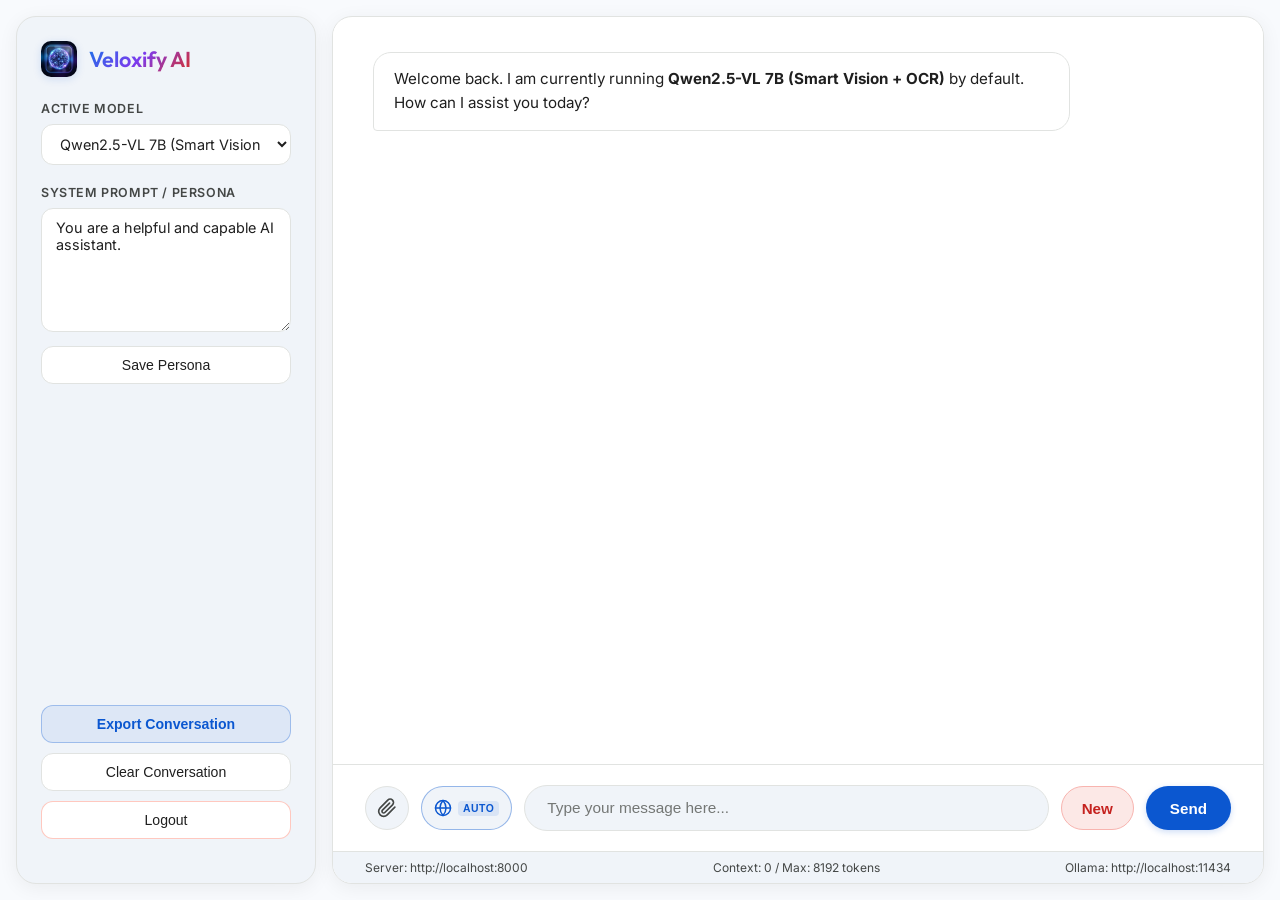
==== commit a1ec0080: "Model Suite Simplification: Set Qwen2.5-VL as default model, retain DeepSeek-R1, remove Gemma and Ll" ====
--- a/index.html
+++ b/index.html
@@ -29,8 +29,7 @@
             <div class="setting-group">
                 <label for="model-select">Active Model</label>
                 <select id="model-select">
-                    <option value="gemma-4-e4b-it:latest" selected>Gemma-4 E4B (Official Turbo + Vision)</option>
-                    <option value="llama-3.2-3b-instruct-uncensored:latest">Llama-3.2 3B (Fast Uncensored Direct)</option>
+                    <option value="qwen2.5-vl-7b-instruct:latest" selected>Qwen2.5-VL 7B (Smart Vision + OCR)</option>
                     <option value="deepseek-r1-distill-qwen-7b-uncensored:latest">DeepSeek-R1 7B (Deep Uncensored Thinking)</option>
                 </select>
             </div>
@@ -39,7 +38,7 @@
 
             <div class="setting-group">
                 <label for="system-prompt">System Prompt / Persona</label>
-                <textarea id="system-prompt" rows="6" placeholder="Define how the AI should behave...">You are Gemma, a helpful AI assistant.</textarea>
+                <textarea id="system-prompt" rows="6" placeholder="Define how the AI should behave...">You are a helpful and capable AI assistant.</textarea>
                 <button id="save-persona-btn" class="secondary-btn" style="margin-top: 10px; width: 100%;">Save
                     Persona</button>
             </div>
@@ -59,13 +58,13 @@
             </div>
             <div id="chat-window">
                 <div class="message ai-message">
-                    Welcome back. I am currently running <strong>Gemma-4 E4B (Official Turbo + MTP)</strong> by default.
+                    Welcome back. I am currently running <strong>Qwen2.5-VL 7B (Smart Vision + OCR)</strong> by default.
                     How can I assist you today?
                 </div>
             </div>
 
             <div class="chat-input-area">
-                <input type="file" id="chat-attachment" accept="image/*,text/*,.pdf,.md" style="display: none;">
+                <input type="file" id="chat-attachment" accept="image/*,text/*,.pdf,.md" multiple style="display: none;">
                 <button id="attach-btn" class="attach-btn" title="Attach file (Images, PDF, Text, MD)">
                     <svg width="20" height="20" viewBox="0 0 24 24" fill="none" stroke="currentColor" stroke-width="2" stroke-linecap="round" stroke-linejoin="round"><path d="M21.44 11.05l-9.19 9.19a6 6 0 0 1-8.49-8.49l9.19-9.19a4 4 0 0 1 5.66 5.66l-9.2 9.19a2 2 0 0 1-2.83-2.83l8.49-8.48"></path></svg>
                 </button>
--- a/css/components.css
+++ b/css/components.css
@@ -225,96 +225,17 @@
     50% { opacity: 1; }
 }
 
-/* Web Search Button & Badges */
-.web-search-btn {
-    background: var(--bg-surface);
-    border: 1px solid var(--border-subtle);
-    border-radius: var(--radius-pill);
-    padding: 8px 12px;
-    color: var(--text-muted);
-    cursor: pointer;
-    display: flex;
-    align-items: center;
-    gap: 6px;
-    justify-content: center;
-    transition: var(--transition);
-    user-select: none;
-    height: 44px;
-}
-
-.web-search-btn:hover {
-    background: var(--bg-hover);
-    color: var(--accent-primary);
-    border-color: var(--accent-primary);
-}
-
-.web-search-btn.web-search-auto {
-    color: var(--accent-primary);
-    border-color: rgba(11, 87, 208, 0.4);
-}
-
-.web-search-btn.web-search-on {
-    background: rgba(11, 87, 208, 0.1);
-    color: var(--accent-primary);
-    border-color: var(--accent-primary);
-    box-shadow: 0 0 8px rgba(11, 87, 208, 0.15);
-}
-
-.web-search-btn.web-search-off {
-    color: var(--text-subtle);
-    opacity: 0.6;
-}
-
-.web-search-badge {
-    font-size: 0.65rem;
-    font-weight: 700;
-    letter-spacing: 0.5px;
-    padding: 2px 5px;
-    border-radius: 4px;
-    background: rgba(11, 87, 208, 0.1);
-    color: var(--accent-primary);
-}
-
-/* Search Source Badges in AI Message */
-.search-sources-container {
-    margin-top: 10px;
-    padding-top: 8px;
-    border-top: 1px dashed var(--border-subtle);
-    font-size: 0.8rem;
-}
-
-.search-sources-title {
-    font-weight: 600;
-    color: var(--text-muted);
-    margin-bottom: 6px;
-    display: flex;
-    align-items: center;
-    gap: 4px;
-}
-
-.search-sources-list {
-    display: flex;
-    flex-wrap: wrap;
-    gap: 6px;
-}
-
-.search-source-chip {
-    display: inline-flex;
-    align-items: center;
-    gap: 4px;
-    padding: 4px 10px;
-    background: var(--bg-surface);
-    border: 1px solid var(--border-subtle);
-    border-radius: 8px;
-    color: var(--accent-primary);
-    text-decoration: none;
-    font-size: 0.76rem;
-    transition: var(--transition);
-}
-
-.search-source-chip:hover {
-    background: var(--bg-hover);
-    border-color: var(--accent-primary);
-    text-decoration: underline;
-}
-
+/* Web Search Components */
+.web-search-btn { display: flex; align-items: center; justify-content: center; height: 44px; padding: 8px 12px; border-radius: var(--radius-pill); border: 1px solid var(--border-subtle); background: var(--bg-surface); color: var(--text-muted); cursor: pointer; transition: var(--transition); user-select: none; }
+.web-search-btn:hover { background: var(--bg-hover); color: var(--accent-primary); border-color: var(--accent-primary); }
+.web-search-btn.web-search-auto { color: var(--accent-primary); border-color: rgba(11, 87, 208, 0.4); }
+.web-search-btn.web-search-on { background: rgba(11, 87, 208, 0.1); color: var(--accent-primary); border-color: var(--accent-primary); box-shadow: 0 0 8px rgba(11, 87, 208, 0.15); }
+.web-search-btn.web-search-off { color: var(--text-subtle); opacity: 0.6; }
+.web-search-badge { font-size: 0.65rem; font-weight: 700; padding: 2px 5px; border-radius: 4px; background: rgba(11, 87, 208, 0.1); color: var(--accent-primary); }
+.search-sources-container { margin-top: 10px; padding-top: 8px; border-top: 1px dashed var(--border-subtle); font-size: 0.8rem; }
+.search-sources-title { font-weight: 600; color: var(--text-muted); margin-bottom: 6px; display: flex; align-items: center; gap: 4px; }
+.search-sources-list { display: flex; flex-wrap: wrap; gap: 6px; }
+.search-source-chip { display: inline-flex; align-items: center; gap: 4px; padding: 4px 10px; background: var(--bg-surface); border: 1px solid var(--border-subtle); border-radius: 8px; color: var(--accent-primary); text-decoration: none; font-size: 0.76rem; transition: var(--transition); }
+.search-source-chip:hover { background: var(--bg-hover); border-color: var(--accent-primary); text-decoration: underline; }
+
+
--- a/css/media.css
+++ b/css/media.css
@@ -48,8 +48,40 @@
 
 #attachment-preview img {
     height: 40px;
+    width: 40px;
+    object-fit: cover;
     border-radius: 6px;
     border: 1px solid var(--border-subtle);
+}
+
+.preview-item {
+    position: relative;
+    display: inline-flex;
+    align-items: center;
+}
+
+.preview-item .remove-preview-btn {
+    cursor: pointer;
+    margin-left: 4px;
+    font-size: 1rem;
+    line-height: 1;
+    color: var(--text-muted);
+    transition: color 0.15s;
+}
+
+.preview-item .remove-preview-btn:hover {
+    color: #ff4b2b;
+}
+
+.message-attachments-grid {
+    display: flex;
+    flex-wrap: wrap;
+    gap: 8px;
+    margin-top: 8px;
+}
+
+.message-attachments-grid .message-attachment {
+    margin: 0;
 }
 
 .file-chip {
